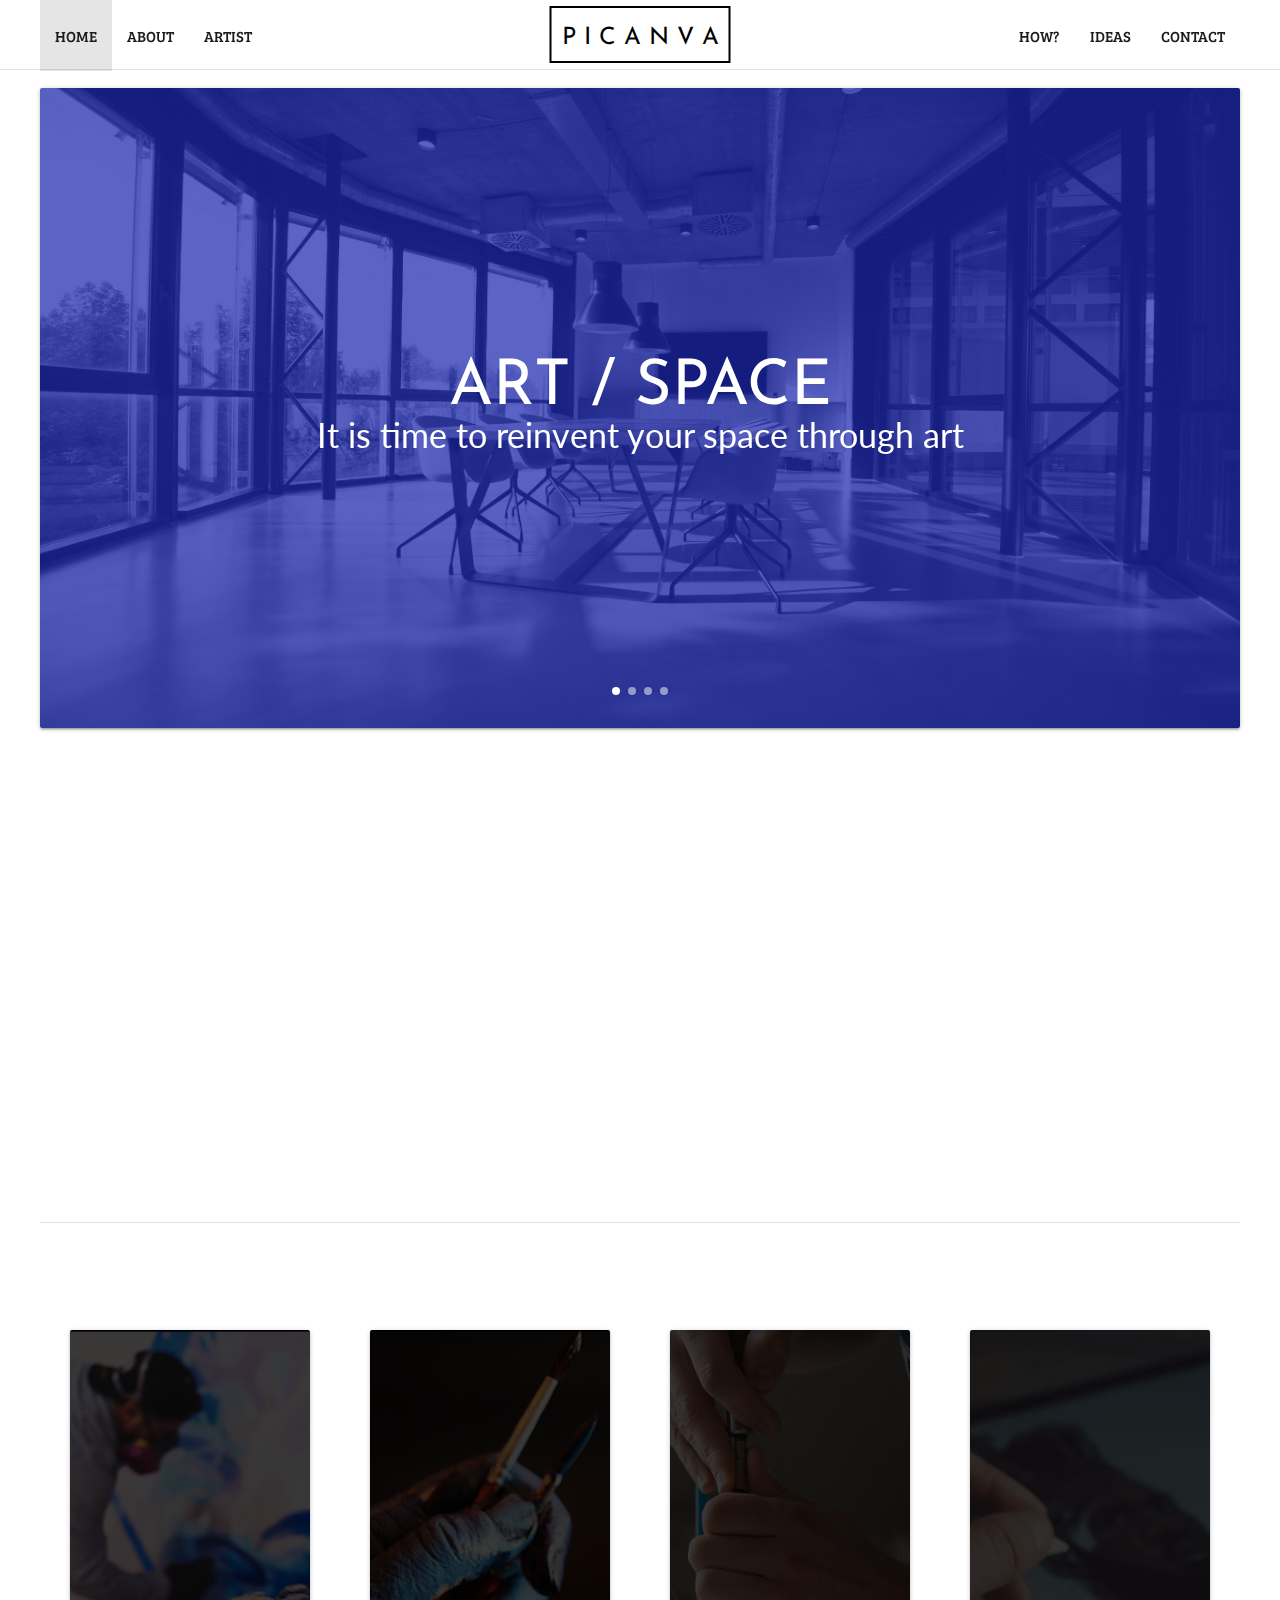
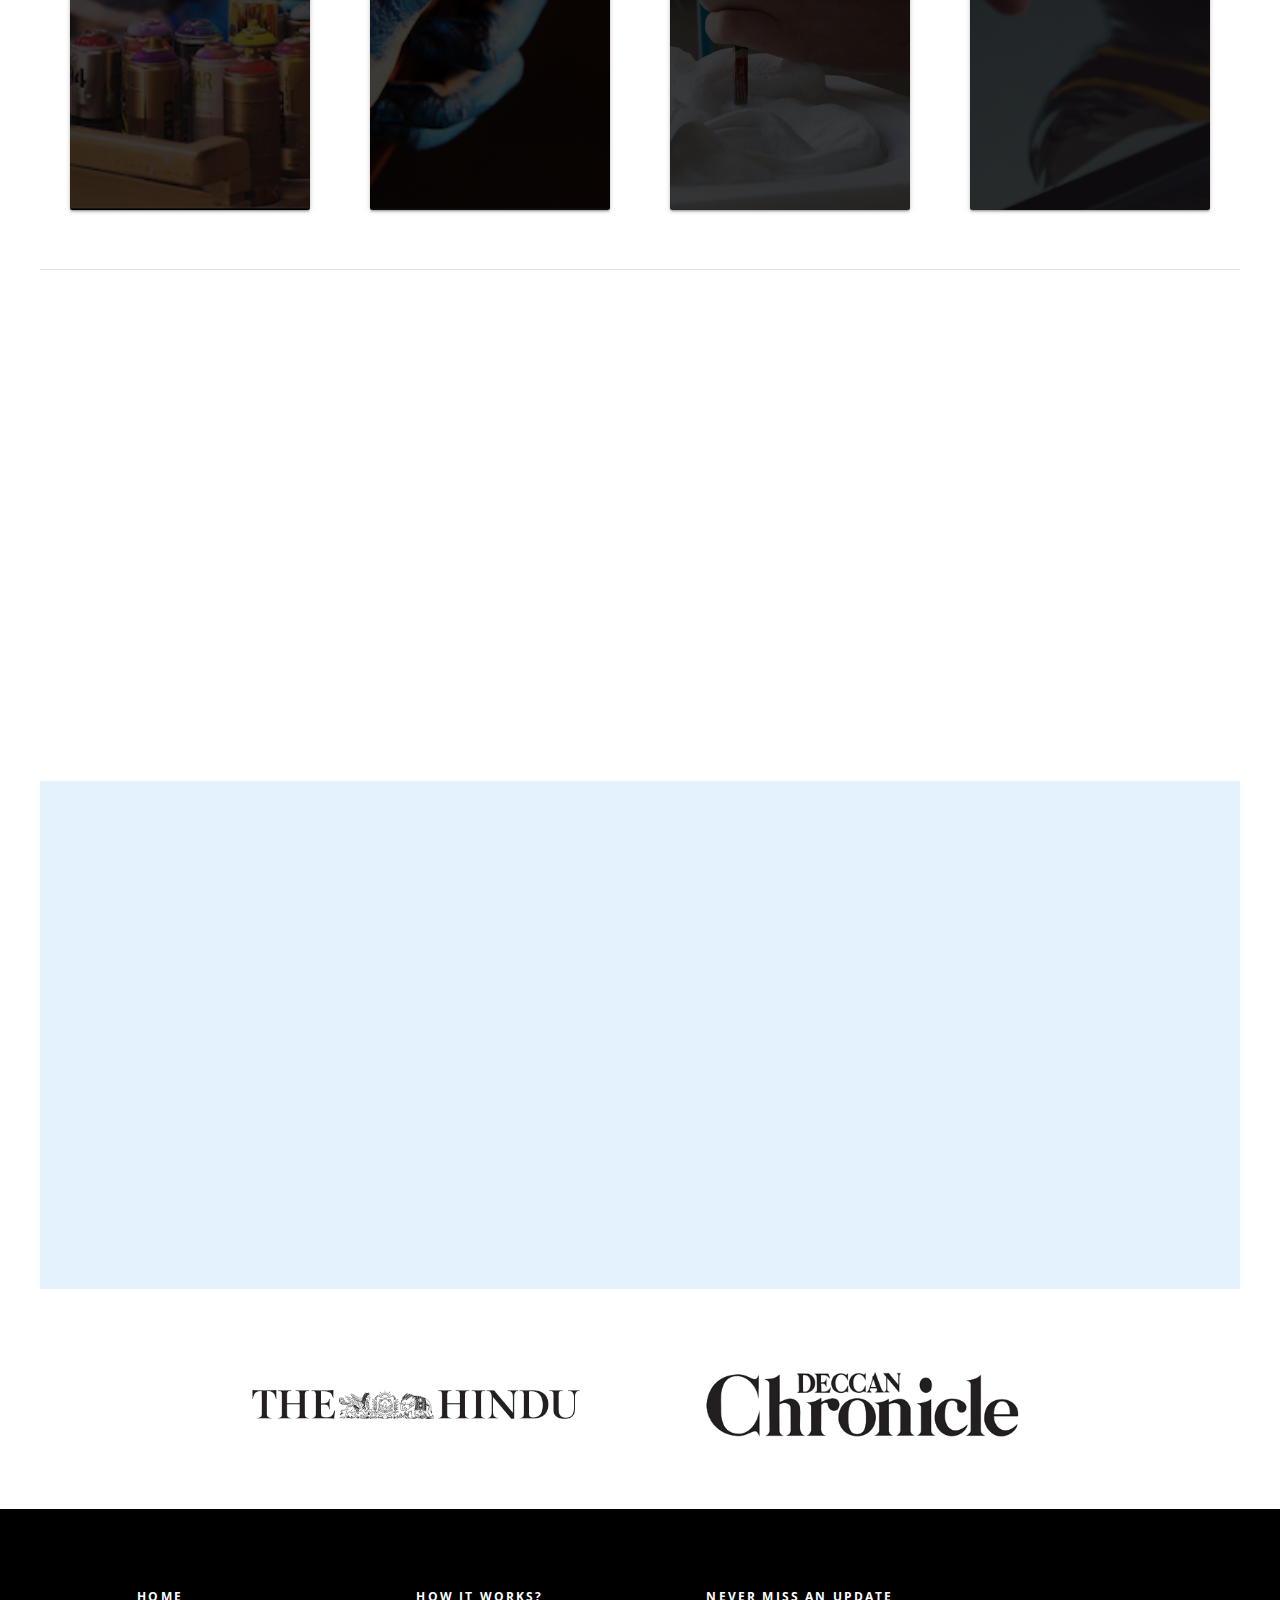
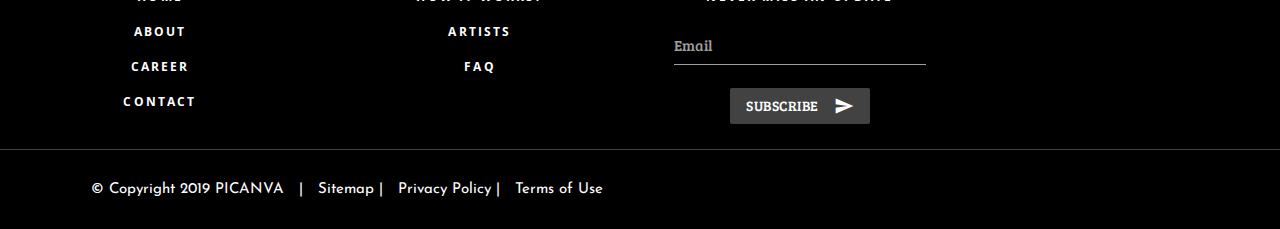
==== index.html @ 9051c1ec "nav fix" ====
<!DOCTYPE html>
<html>

<head>
  <meta charset="utf-8" />
  <meta http-equiv="X-UA-Compatible" content="IE=edge" />
  <title>P I C A N V A</title>
  <meta name="theme-color" content="#fff" />
  <meta name="viewport" content="width=device-width, initial-scale=1" />
  <script src="https://code.jquery.com/jquery-3.3.1.js"></script>
  <link rel="stylesheet" href="https://cdnjs.cloudflare.com/ajax/libs/materialize/1.0.0/css/materialize.min.css" />
  <link rel="stylesheet" href="css/hover.css">
  <link rel="stylesheet" type="text/css" media="screen" href="main.css" />
  <link rel="shortcut icon" href="images/favicon.png" type="image/x-icon" />
  <link href="https://fonts.googleapis.com/icon?family=Material+Icons" rel="stylesheet" />
  <link rel="stylesheet" href="https://cdnjs.cloudflare.com/ajax/libs/font-awesome/4.7.0/css/font-awesome.min.css" />
  <link rel="stylesheet" href="https://use.fontawesome.com/releases/v5.5.0/css/all.css"
    integrity="sha384-B4dIYHKNBt8Bc12p+WXckhzcICo0wtJAoU8YZTY5qE0Id1GSseTk6S+L3BlXeVIU" crossorigin="anonymous" />
  <link
    href="https://fonts.googleapis.com/css?family=Josefin+Sans|Open+Sans|Bree+Serif|Roboto+Slab|Comfortaa|Abril+Fatface|bree|Lato"
    rel="stylesheet" />
  <link rel="stylesheet" href="css/aos-master/dist/aos.css" />
</head>

<body>
  <!-- Navigation -->
  <div class="navbar-fixed">
    <nav class="frame-padding z-depth-0 white black-text">
      <div class="nav-wrapper">
        <a href="#!" class="brand-logo center jos-sans">P I C A N V A</a>
        <a href="#" data-target="slide-out" class="sidenav-trigger"><i class="material-icons black-text">menu</i></a>
        <ul class="hide-on-med-and-down">
          <li class="active"><a class="hvr-underline-from-left" href="./index.html">HOME</a></li>
          <li><a class="hvr-underline-from-left" href="./pages/about.html">ABOUT</a></li>
          <li><a class="hvr-underline-from-left" href="./pages/artists.html">ARTIST</a></li>
        </ul>
        <ul class="hide-on-med-and-down right">
          <li><a class="hvr-underline-from-left" href="./pages/how.html">HOW?</a></li>
          <li><a class="hvr-underline-from-left" href="./pages/ideas.html">IDEAS</a></li>
          <li><a class="hvr-underline-from-left" href="#contact">CONTACT</a></li>
        </ul>
      </div>
    </nav>
  </div>

  <!-- Sidebar Nav -->
  <ul id="slide-out" class="sidenav">
    <li>
      <div class="section">
        <h6 style="border: 1px solid #000; width:fit-content; padding:1%; margin: 0 auto;">picanva</h6>
      </div>
    </li>
    <li><a href="./pages/about.html">About</a></li>
    <li>
      <div class="divider"></div>
    </li>
    <li><a href="./pages/how.html">How it works?</a></li>
    <li>
      <div class="divider"></div>
    </li>
    <li><a href="./pages/artists.html">Artists</a></li>
    <li>
      <div class="divider"></div>
    </li>
    <li><a href="./pages/ideas.html">Ideas</a></li>
    <li>
      <div class="divider"></div>
    </li>
    <li><a href="../index.html#contact">Contact</a></li>
    <li>
      <div class="divider"></div>
    </li>
    <div style="position: fixed; bottom: 7%; width: 100%;" class="section">
      <div class="row" style="margin-bottom:0px;">
        <div class="col s3 m3 center">
          <a href="https://www.facebook.com/picanva/" target="_blank" aria-label="Follow on Facebook">
            <i class="fab fa-facebook-f"></i>
          </a>
        </div>
        <div class="col s3 m3 center">
          <a href="https://www.instagram.com/picanva/" target="_blank" aria-label="Follow on Instagram">
            <i class="fab fa-instagram"></i>
          </a>
        </div>
        <div class="col s3 m3 center">
          <a href="https://www.linkedin.com/company/picanva" target="_blank" aria-label="Follow on LinkedIn">
            <i class="fab fa-linkedin-in"></i>
          </a>
        </div>
        <div class="col s3 m3 center">
          <a href="https://twitter.com/picanvaorg" target="_blank" aria-label="Follow on Twitter">
            <i class="fab fa-twitter"></i>
          </a>
        </div>
      </div>
    </div>
  </ul>

  <!-- Social Links -->
  <div class="hide-on-med-and-down" id="page_share" style="opacity: 1;">
    <div class="social-links">
      <div class="inner">
        <a href="https://www.facebook.com/picanva/" target="_blank" aria-label="Follow on Facebook">
          <i class="fab fa-facebook-f"></i>
        </a>
        <a href="https://www.instagram.com/picanva/" target="_blank" aria-label="Follow on Instagram">
          <i class="fab fa-instagram"></i>
        </a>
        <a href="https://www.linkedin.com/company/picanva" target="_blank" aria-label="Follow on LinkedIn">
          <i class="fab fa-linkedin-in"></i>
        </a>
        <a href="https://twitter.com/picanvaorg" target="_blank" aria-label="Follow on Twitter">
          <i class="fab fa-twitter"></i>
        </a>
      </div>
    </div>
  </div>

  <!-- Main -->
  <div id="main">
    <!-- Page Banner -->
    <div id="page-banner" class="frame-padding">
      <div class="banner-inner">
        <div class="slider-container">
          <div class="card carousel carousel-slider center">
            <div id="slide-one" class="carousel-item red white-text" href="#one!">
              <h1 class="jos-sans">ART / SPACE </h1>
              <h4 class="lato">It is time to reinvent your space through art</h4>
            </div>
            <div id="slide-two" class="carousel-item amber white-text" href="#two!">
              <h1 class="jos-sans" style="color:#000">/CO WORKING</h1>
              <h4 class="lato">Don't want your space to be boring? We are here.</h4>
            </div>
            <div id="slide-three" class="carousel-item green white-text" href="#three!">
              <h1 class="jos-sans" style="color:#000">/HOME INTERIORS</h1>
              <h4 class="jos-sans">Trying to create beautiful places to live in? Let us help with Art</h4>
            </div>
            <div id="slide-four" class="carousel-item blue white-text" href="#four!">
              <h1 class="jos-sans">/SPACE DESIGN</h1>
              <h4 class="jos-sans">Tired of finding the right artist? We will help you out!</h4>
            </div>
          </div>
        </div>
      </div>
    </div>

    <!-- About -->
    <div id="about" class="frame-padding">
      <div class="section"></div>
      <div class="row">
        <div data-aos="fade-up" class="col s12 m12 l6">
          <h6 class="jos-sans">ABOUT</h6>
          <div class="section"></div>
          <h5 class="lato">We will help you get in touch with the right<br> artist for your space</h5>
          <p class="jos-sans mx-auto">We are an artist discovery platform which will help you find the perfect artist
            for you!
            <br><br>

            We will consider your budget, ideas, and timeline and help you bring life to your space.

          </p>
        </div>
        <div class="col s12 m12 l6 center-align">
          <div class="section"></div>
          <div class="section"></div>
          <img data-aos="fade-right" src="images/Inspire_2.png" alt="about" class=" container card responsive-img">
        </div>
      </div>
      <div class="section"></div>
      <div class="section">
        <div class="divider"></div>
      </div>
    </div>
    <!-- Services -->
    <!-- For large devices -->
    <div class="hide-on-med-and-down frame-padding">
      <div class="section"></div>
      <h6 data-aos="fade-right" class="jos-sans" style="margin: 10px;">Services</h6>
      <div class="section"></div>
      <div class="features row">
        <div id="f-one" class="card col mg-10 l3 jos-sans center-align">
          <h3 data-aos="fade-left"><span>wall </span>art</h3>
        </div>
        <div id="f-two" class="card col mg-10 l3 jos-sans center-align">
          <h3 data-aos="fade-left" style="top: 4em;"><span>canv</span>as painting</h3>
        </div>
        <div id="f-three" class="card col mg-10 l3 jos-sans center-align">
          <h3 data-aos="fade-left"><span>sculpt</span>ures</h3>
        </div>
        <div id="f-four" class="card col mg-10 l3 jos-sans center-align">
          <h3 data-aos="fade-left"><span>illustrat</span>ions</h3>
        </div>
      </div>
    </div>

    <!-- For medium devices -->
    <div class="show-on-medium hide-on-large-only hide-on-small-only">
      <div class="section"></div>
      <h6 data-aos="fade-right" class="jos-sans center">Services</h6>
      <div class="section"></div>
      <div class="features row">
        <div id="f-one" class="card col mg-10 m6 bree center-align">
          <h3 data-aos="fade-left"><span>wall </span>art</h3>
        </div>
        <div id="f-two" class="card col mg-10 m6 bree center-align">
          <h3 data-aos="fade-left"><span>canv</span>as painting</h3>
        </div>
        <div id="f-three" class="card col mg-10 m6 bree center-align">
          <h3 data-aos="fade-left"><span>sculpt</span>ures</h3>
        </div>
        <div id="f-four" class="card col mg-10 m6 bree center-align">
          <h3 data-aos="fade-left"><span>illustrat</span>ions</h3>
        </div>
      </div>
    </div>

    <!-- For small devices -->
    <div class="show-on-small hide-on-med-and-up">
      <div class="section"></div>
      <h6 data-aos="fade-right" class="jos-sans center">Services</h6>
      <div class="section"></div>
      <div class="features row container">
        <div id="f-one" class="card col mg-10 s12 bree center-align">
          <h3 data-aos="fade-left"><span>wall </span>art</h3>
        </div>
        <div id="f-two" class="card col mg-10 s12 bree center-align">
          <h3 data-aos="fade-left"><span>canvas pai</span>nting</h3>
        </div>
        <div id="f-three" class="card col mg-10 s12 bree center-align">
          <h3 data-aos="fade-left"><span>sculpt</span>ures</h3>
        </div>
        <div id="f-four" class="card col mg-10 s12 bree center-align">
          <h3 data-aos="fade-left"><span>illustrat</span>ions</h3>
        </div>
      </div>
    </div>

    <!-- Blog section -->
    <div class="frame-padding" id="blog">
      <div class="section">
        <div class="divider"></div>
      </div>
      <h6 data-aos="fade-right">Blog</h6>
      <div class="section"></div>
      <div class="row">
        <div data-aos="fade-up" data-aos-easing="linear" class="col s12 m6 l3">
          <img src="images/features/wallart_1.png">
          <div id="blog-text">
            <div class="blog-title">Article title or blog excerpt for blog demo</div>
            <p class="blog-info"><span class="left">28 Mar, 2019</span> <span class="right"><a href="#">read
                  more</a></span></p>
          </div>
        </div>
        <div data-aos="fade-up" data-aos-easing="linear" class="col s12 m6 l3">
          <img src="images/features/illustration.jpeg">
          <div id="blog-text">
            <div class="blog-title">Article title or blog excerpt for blog demo</div>
            <p class="blog-info"><span class="left">28 Mar, 2019</span> <span class="right"><a href="#">read
                  more</a></span></p>
          </div>
        </div>
        <div data-aos="fade-up" data-aos-easing="linear" class="col s12 m6 l3">
          <img src="images/slides/img3.png">
          <div id="blog-text">
            <div class="blog-title">Article title or blog excerpt for blog demo</div>
            <p class="blog-info"><span class="left">28 Mar, 2019</span> <span class="right"><a href="#">read
                  more</a></span></p>
          </div>
        </div>
        <div data-aos="fade-up" data-aos-easing="linear" class="col s12 m6 l3">
          <img src="images/features/sculpture.jpeg">
          <div id="blog-text">
            <div class="blog-title">Article title or blog excerpt for blog demo</div>
            <p class="blog-info"><span class="left">28 Mar, 2019</span> <span class="right"><a href="#">read
                  more</a></span></p>
          </div>
        </div>

      </div>
      <div class="section"></div>
      <div class="section"></div>
    </div>

    <!-- Contact Form -->
    <div class="frame-padding" id="contact">
      <div class="section"></div>
      <div style="padding:3% 0;" class="row blue lighten-5">
        <div class="col s12 m12 l6">
          <div class="section"></div>
          <div class="section"></div>
          <h5 data-aos="fade-up" class="lato">Sounds interesting? <br> We will <i class="fas fa-heart"></i> to hear from
            you and give you a free consultation
          </h5>
          <div class="section"></div>
        </div>
        <div class="col s12 m12 l6">
          <div class="section"></div>
          <div class="row black-text">
            <form style="width:85%;" data-aos="fade-up" class="col s12">
              <div class="row">
                <div class="input-field col s6">
                  <input id="first_name" type="text" class="validate">
                  <label for="first_name">First Name</label>
                </div>
                <div class="input-field col s6">
                  <input id="last_name" type="text" class="validate">
                  <label for="last_name">Last Name</label>
                </div>
              </div>
              <div class="row">
                <div class="input-field col s12 m6 l6">
                  <input id="email" type="email" class="validate">
                  <label for="email">Email</label>
                </div>
                <div class="input-field col s12 m6 l6">
                  <input id="state" type="text" class="validate">
                  <label for="state">State</label>
                </div>
              </div>
              <div class="row">
                <div class="input-field col s12 m6 l6">
                  <input
                    oninput="javascript: if (this.value.length > this.maxLength) this.value = this.value.slice(0, this.maxLength);"
                    maxlength="10" id="phone" type="number" class="validate">
                  <label for="phone">Phone Number</label>
                </div>
                <div class="input-field col s12 m6 l6">
                  <textarea id="msg" class="materialize-textarea"></textarea>
                  <label for="msg">Message</label>
                </div>
                <div class="right">
                  <button class="black btn waves-effect waves-light" type="submit" name="action">Submit
                    <i class="material-icons right">send</i>
                  </button>
                </div>
            </form>
          </div>
        </div>
        <div class="section"></div>
      </div>
    </div>

  </div>

  <!-- News Section -->
  <!-- Small and Medium screen View -->
  <div class="section"></div>
  <div id="news-section" style="margin-bottom:0;" class="row lighten-3 hide-on-large-only">
    <div class="col s12 m12 center-align">
      <a target="_blank"
        href="https://www.thehindu.com/todays-paper/tp-features/tp-metroplus/adding-colour-to-your-grey-world/article24109341.ece"><img
          class="responsive-img" src="images/thehindu.png" alt="client 1" /></a>
    </div>

    <div class="col s12 m12 center-align">
      <a target="_blank"
        href="https://www.deccanchronicle.com/nation/current-affairs/010718/unemployment-on-the-rise-these-teenagers-are-creating-jobs.html"><img
          class="responsive-img" width="400px" src="images/dh.png" alt="client 2" /></a>
    </div>
  </div>

  <!-- Large screen View -->
  <div id="news-section" style="margin-bottom:0;" class="row valign-wrapper lighten-3 hide-on-med-and-down container">
    <div class="col s12 m12 center-align">
      <a target="_blank"
        href="https://www.thehindu.com/todays-paper/tp-features/tp-metroplus/adding-colour-to-your-grey-world/article24109341.ece"><img
          class="responsive-img" src="images/thehindu.png" alt="client 1" /></a>
    </div>
    <div class="col s12 m12 center-align">
      <a target="_blank"
        href="https://www.deccanchronicle.com/nation/current-affairs/010718/unemployment-on-the-rise-these-teenagers-are-creating-jobs.html"><img
          class="responsive-img" width="400px" src="images/dh.png" alt="client 2" /></a>
    </div>
  </div>
  <div class="section"></div>

  <!-- Footer -->
  <div class="section black"></div>
  <div class="section black"></div>
  <div id="footer" class="valign-wrapper black">
    <div class="row" style="width: 100%;">
      <div class="col s12 m12 l3 center-align">
        <a href="#">
          <h6>Home</h6>
        </a>
        <a href="./pages/about.html">
          <h6>About</h6>
        </a>
        <a href="./pages/about.html#five">
          <h6>Career</h6>
        </a>
        <a href="../index.html#contact">
          <h6>Contact</h6>
        </a>
        <div class="divider hide-on-large-only grey darken-3"></div>
      </div>
      <div class="col s12 m12 l3 center-align container">
        <a href="./pages/how.html">
          <h6>How it works?</h6>
        </a>
        <a href="./pages/artists.html">
          <h6>Artists</h6>
        </a>
        <a href="./pages/faq.html">
          <h6>FAQ</h6>
        </a>
        <div class="divider hide-on-large-only grey darken-3"></div>
      </div>
      <div class="col s12 m12 l3 center-align">
        <h6 style="margin-bottom:0;">Never miss an update</h6>
        <form id="contactFrom" class="col s12">
          <div class="input-field col s12 m12 l12">
            <input id="sub" type="email" class="validate bree white-text" />
            <label class="bree" for="sub">Email</label>
          </div>
          <div class="center-align">
            <button class="btn waves-effect grey darken-3 waves-light bree" type="submit" name="action">
              Subscribe
              <i class="material-icons right">send</i>
            </button>
          </div>
        </form>
      </div>
      <div class="col s12 m12 l3 center-align">
        <div class="section hide-on-large-only">
          <div class="divider grey darken-3"></div>
        </div>
        <div class="f-social-links hide-on-med-and-down" style="margin: 15px;">
          <a href="https://www.facebook.com/picanva/" target="_blank" aria-label="Follow on Facebook">
            <i class="fab fa-facebook-f"></i>
          </a>
          <br>
          <a href="https://www.instagram.com/picanva/" target="_blank" aria-label="Follow on Instagram">
            <i class="fab fa-instagram"></i>
          </a>
          <br>
          <a href="https://www.linkedin.com/company/picanva" target="_blank" aria-label="Follow on LinkedIn">
            <i class="fab fa-linkedin-in"></i>
          </a>
          <br>
          <a href="https://twitter.com/picanvaorg" target="_blank" aria-label="Follow on Twitter">
            <i class="fab fa-twitter"></i>
          </a>
        </div>
        <div class="f-social-links hide-on-large-only">
          <div class="row" style="margin-bottom:0px;">
            <div class="col s3 m3">
              <a href="https://www.facebook.com/picanva/" target="_blank" aria-label="Follow on Facebook">
                <i class="fab fa-facebook-f"></i>
              </a>
            </div>
            <div class="col s3 m3">
              <a href="https://www.instagram.com/picanva/" target="_blank" aria-label="Follow on Instagram">
                <i class="fab fa-instagram"></i>
              </a>
            </div>
            <div class="col s3 m3">
              <a href="https://www.linkedin.com/company/picanva" target="_blank" aria-label="Follow on LinkedIn">
                <i class="fab fa-linkedin-in"></i>
              </a>
            </div>
            <div class="col s3 m3">
              <a href="https://twitter.com/picanvaorg" target="_blank" aria-label="Follow on Twitter">
                <i class="fab fa-twitter"></i>
              </a>
            </div>
          </div>
        </div>
      </div>
    </div>
  </div>
  <!-- Copyright banner -->
  <div class="hide-on-med-and-down">
    <div class="divider grey darken-3"></div>
    <div style="margin:0; padding: 10px 80px;" class="row black">
      <div class="col s12 m12 l12">
        <p class="jos-sans white-text">&copy; Copyright 2019 PICANVA &nbsp; | &nbsp; Sitemap | &nbsp; Privacy Policy
          |
          &nbsp;
          Terms of Use</p>
      </div>
    </div>
  </div>
  <div class="hide-on-large-only">
    <div class="divider grey darken-3"></div>
    <div style="margin:0; padding: 10px 10px;" class="row black">
      <div class="col s12 m12 l12">
        <p class="jos-sans white-text">&copy; Copyright 2019 PICANVA <br> Sitemap | &nbsp; Privacy Policy
          |
          &nbsp;
          Terms of Use</p>
      </div>
    </div>
  </div>

  <!-- JS -->
  <script src="https://cdnjs.cloudflare.com/ajax/libs/materialize/1.0.0/js/materialize.min.js"></script>
  <script src="css/aos-master/dist/aos.js"></script>
  <script src="main.js"></script>
</body>

</html>
---- main.css ----
html {
  font-family: sans-serif;
}

body {
  margin: 0;
  background-color: #fff;
  color: #1e1b19;
  font-size: 16px;
  font-family: Helvetica, Arial, sans-serif;
  line-height: 29px;
  overflow-x: hidden;
  overflow-y: scroll;
  scroll-behavior: smooth;
}

.jos-sans {
  font-family: 'Josefin Sans';
}

.lato {
  font-family: 'Lato', sans-serif;
}

.bree {
  font-family: 'Bree Serif';
}

.mx-auto {
  margin: 0 auto;
}

.mg-10 {
  margin: 0px 2.5%;
  margin-left: 2.5% !important;
}

input[type=number]::-webkit-inner-spin-button,
input[type=number]::-webkit-outer-spin-button {
  -webkit-appearance: none;
  -moz-appearance: none;
  appearance: none;
  margin: 0;
}

@media only screen and (max-width: 600px) {
  .mg-10 {
    margin: 2%;
    margin-left: auto !important;
  }
}

/* Scroll Bar */
/* width */
::-webkit-scrollbar {
  width: 5px;
}

/* Track */
::-webkit-scrollbar-track {
  box-shadow: inset 0 0 5px #acacac;
  border-radius: 10px;
}

/* Handle */
::-webkit-scrollbar-thumb {
  background: rgba(0, 0, 0, 0.507);
  border-radius: 10px;
}

li,
p {
  color: #1e1b19;
  font-size: 15px;
  letter-spacing: normal;
}

h6 {
  color: #4b3929;
  font-size: 11.5px;
  letter-spacing: .1875em;
  line-height: normal;
  margin-bottom: 10px;
  text-transform: uppercase;
  font-family: Open Sans, sans-serif;
  font-style: normal;
  font-weight: 700;
}


.frame-padding {
  padding-left: 40px;
  padding-right: 40px;
}

@media only screen and (max-width: 768px) {
  .frame-padding {
    padding-left: 0;
    padding-right: 0;
  }

  .mg-10 {
    margin: 1%;
  }

  .features .col.m6 {
    width: 48%;
  }

}

.navbar-fixed {
  height: 70px;
}

nav {
  height: 70px;
  line-height: 70px;
  border-bottom: 1px solid rgba(202, 202, 202, 0.521);
}

nav .brand-logo {
  color: black;
  border: 2px solid #000;
  padding: 0 10px;
  height: 57px;
  margin-top: 6px;
  line-height: 60px;
  font-size: 150%;
}

@media only screen and (max-width: 320px) {
  nav .brand-logo {
    font-size: 130%;
  }
}

nav .sidenav-trigger,
nav .sidenav-trigger i {
  height: 70px;
  line-height: 70px;
}

nav ul a {
  color: #1e1b19;
  font-family: 'Bree Serif';
}

#page_share {
  -ms-transform: translateY(-50%);
  -webkit-transform: translateY(-50%);
  left: 0;
  position: fixed;
  top: 50%;
  transform: translateY(-50%);
  visibility: visible;
  width: 40px;
  z-index: 7;
}

#page_share .social-links {
  position: relative;
  height: 100%;
}

#page_share .social-links .inner {
  -ms-flex-direction: column;
  -webkit-box-direction: normal;
  -webkit-box-orient: vertical;
  -webkit-flex-direction: column;
  flex-direction: column;
  margin: 0;
  width: 40px;
  display: inline-flex;
}

.social-links a {
  -webkit-transition: color .2s ease-in;
  display: -webkit-box;
  display: -webkit-flex;
  display: -ms-flexbox;
  display: flex;
  margin: 0 2px;
  padding: 10px;
  transition: color .2s ease-in;
  text-decoration: none;
  background: transparent;
  color: rgba(75, 57, 41, 0.76);
}

#main {
  padding-top: 70px;
  margin-top: -70px;
  overflow: hidden;
}

#page-banner {
  margin-top: -70px;
  padding-top: 80px;
  height: 760px;
  padding-bottom: 40px;
}

#page-banner h1 {
  position: relative;
  top: 35%;
}

#page-banner h4 {
  position: relative;
  top: 30%;
}

.carousel {
  height: 100% !important;
}

.banner-inner {
  width: 100%;
  position: relative;
  height: 100%;
}

.slider-container {
  height: 100%;
  position: absolute;
  text-align: center;
  width: 100%;
}

#slide-one {
  background-image: linear-gradient(#1b27afb7, #1b27afb7), url(images/slides/img1.png);
  background-size: cover;
  background-position: center center;
}

#slide-about {
  background-image: linear-gradient(rgba(255, 192, 203, 0.603), rgba(255, 192, 203, 0.603)), url(images/slides/img1.png);
  background-size: cover;
  background-position: center center;
}

#slide-two {
  background-image: linear-gradient(rgba(227, 242, 253, 0.616), rgba(227, 242, 253, 0.596)), url(images/slides/img2.png);
  background-size: cover;
  background-position: center center;
}

#slide-three {
  background-image: linear-gradient(#1b27afb7, #1b27afb7), url(images/slides/img3.png);
  background-size: cover;
  background-position: center center;
}

#slide-four {
  background-image: linear-gradient(#1b27afb7, #1b27afb7), url(images/slides/img4.png);
  background-size: cover;
  background-position: center center;
}

/* About */
#about p {
  margin: 35px;
  width: 70%;
  word-wrap: wrap;
}

@media only screen and (max-width: 768px) {
  #about p {
    margin: 35px;
    width: 80%;
  }

  #about h6 {
    text-align: center;
  }
}

#about h5 {
  margin-left: 10px;
}

/* services */
.features .card {
  height: 30em !important;
}

.features h3 {
  position: relative;
  top: 4.5em;
  color: white;
}

.features span {
  text-decoration: overline;
}

.features div {
  padding: 0 2%;
}

.features .col.l3 {
  width: 20%;
}

.features .col.m6 {
  width: 46%;
}

#f-one {
  background-image: linear-gradient(to right bottom, #000000c4, #000000c4),
    url(images/features/wallart_1.png);
  background-size: cover;
  background-position: center center;
  height: 90%;
}

#f-two {
  background-image: linear-gradient(to right bottom, #000000c4, #000000c4),
    url(images/features/canvasart.png);
  background-size: cover;
  background-position: center center;
  height: 90%;
}

#f-three {
  background-image: linear-gradient(to right bottom, #000000c4, #000000c4),
    url(images/features/sculpture.jpeg);
  background-size: cover;
  background-position: center center;
  height: 90%;
}

#f-four {
  background-image: linear-gradient(to right bottom, #000000c4, #000000c4),
    url(images/features/illustration.png);
  background-size: cover;
  background-position: center center;
  height: 90%;
}

/* Blog section */
#blog .divider {
  margin: 2% 0;
}

.blog-info {
  margin: 0;
  color: #777;
  width: 100%;
}

#blog img {
  height: 14em;
  width: 19em;
  padding: 2%;
}

#blog .col {
  padding: 0 1.75rem;
}

#blog-text {
  margin: 2% 4%;
  font-family: 'Josefin Sans';
}

.blog-title {
  white-space: nowrap;
  overflow: hidden;
  text-overflow: ellipsis;
  font-size: 20px;
}

@media only screen and (max-width: 768px) {
  #blog {
    text-align: center;
  }

  #blog img {
    height: auto;
    width: 250px;
    padding: 0;
  }

  #blog .col {
    padding: 10px;
  }

  #blog-text {
    font-family: 'Josefin Sans';
  }

  #contact h5 {
    margin: 0 auto !important;
  }

  #contact form {
    margin: 0 25px;
  }
}

#contact h5 {
  margin: 0 20px;
  width: 70%;
}

/* News Section */
#new-section {
  margin: 0 !important;
}

#news-section img {
  margin: 0;
  padding: 30px 40px;
}

/* Footer */
#footer {
  /* height: 50px; */
  margin: 0;
}

#footer h6 {
  color: white;
  margin: 20px 0;
}

.f-social-links i {
  color: white;
  margin: 10px 0;
}
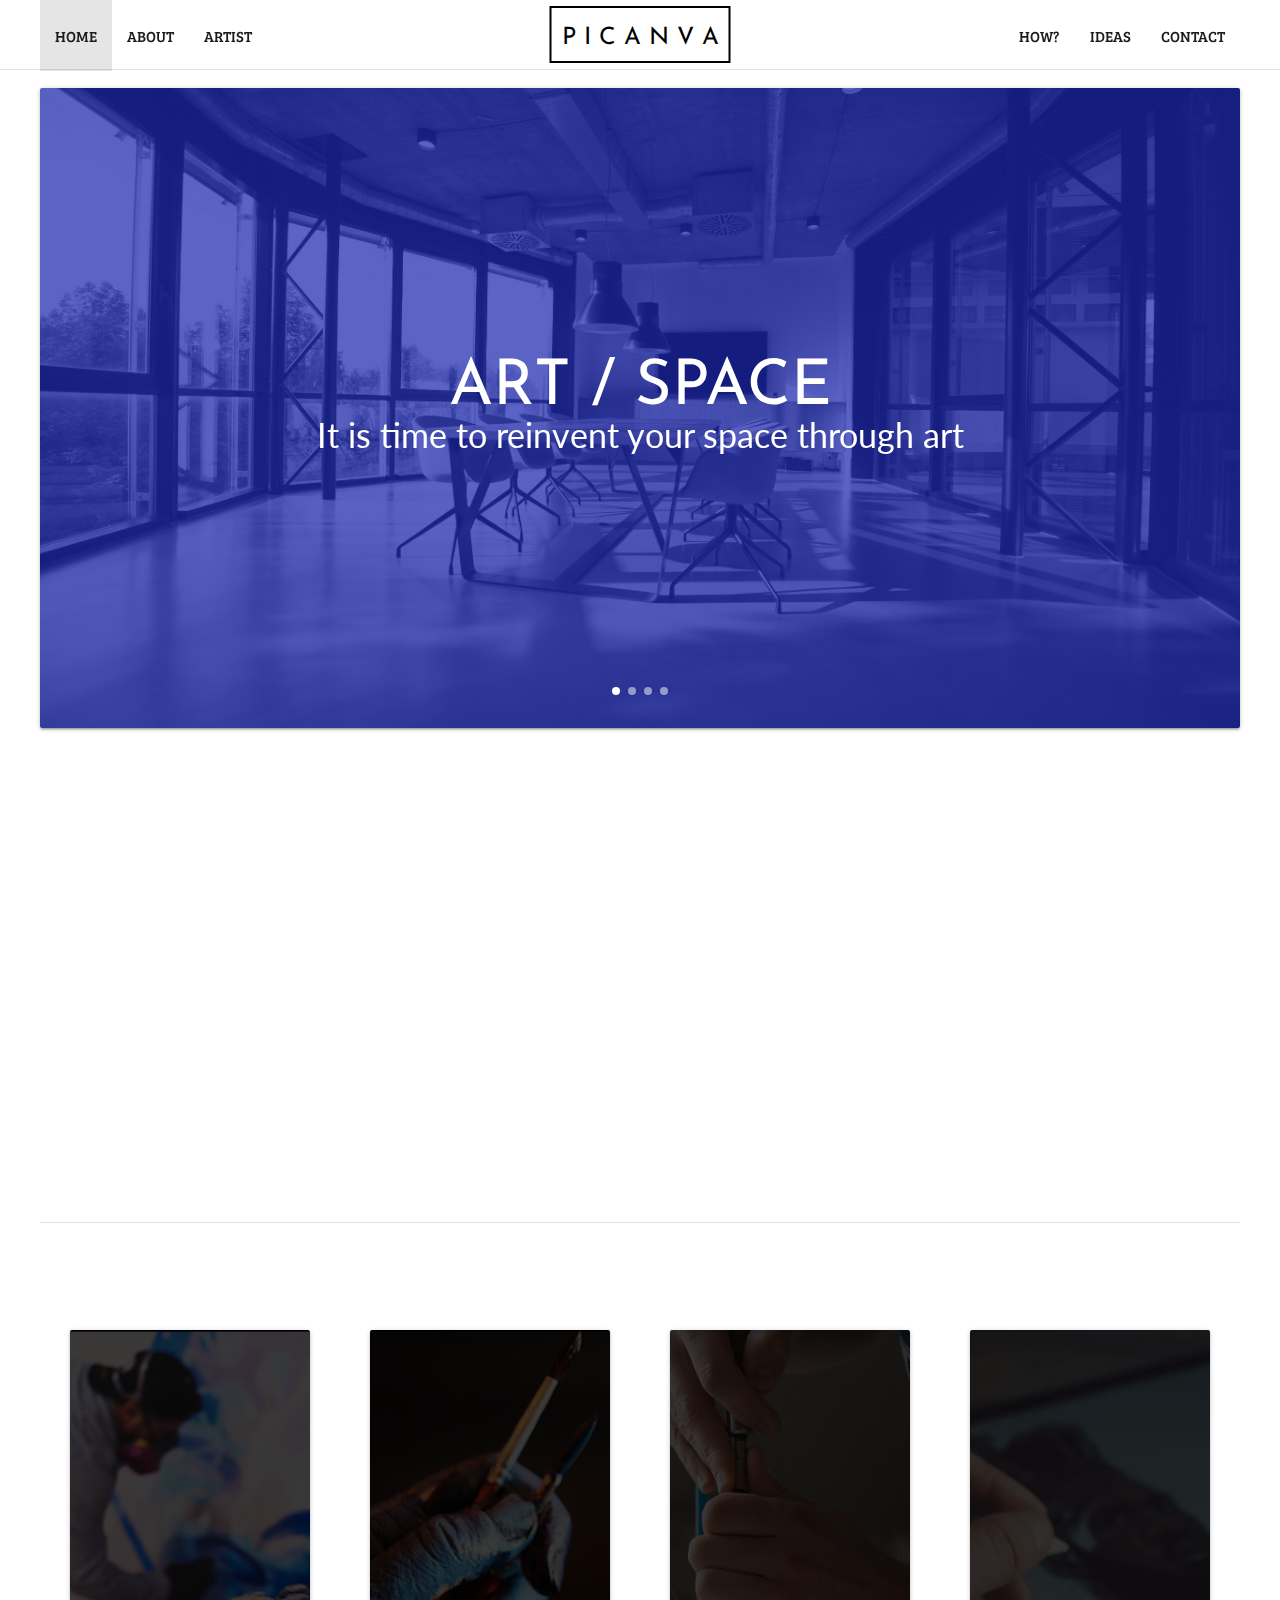
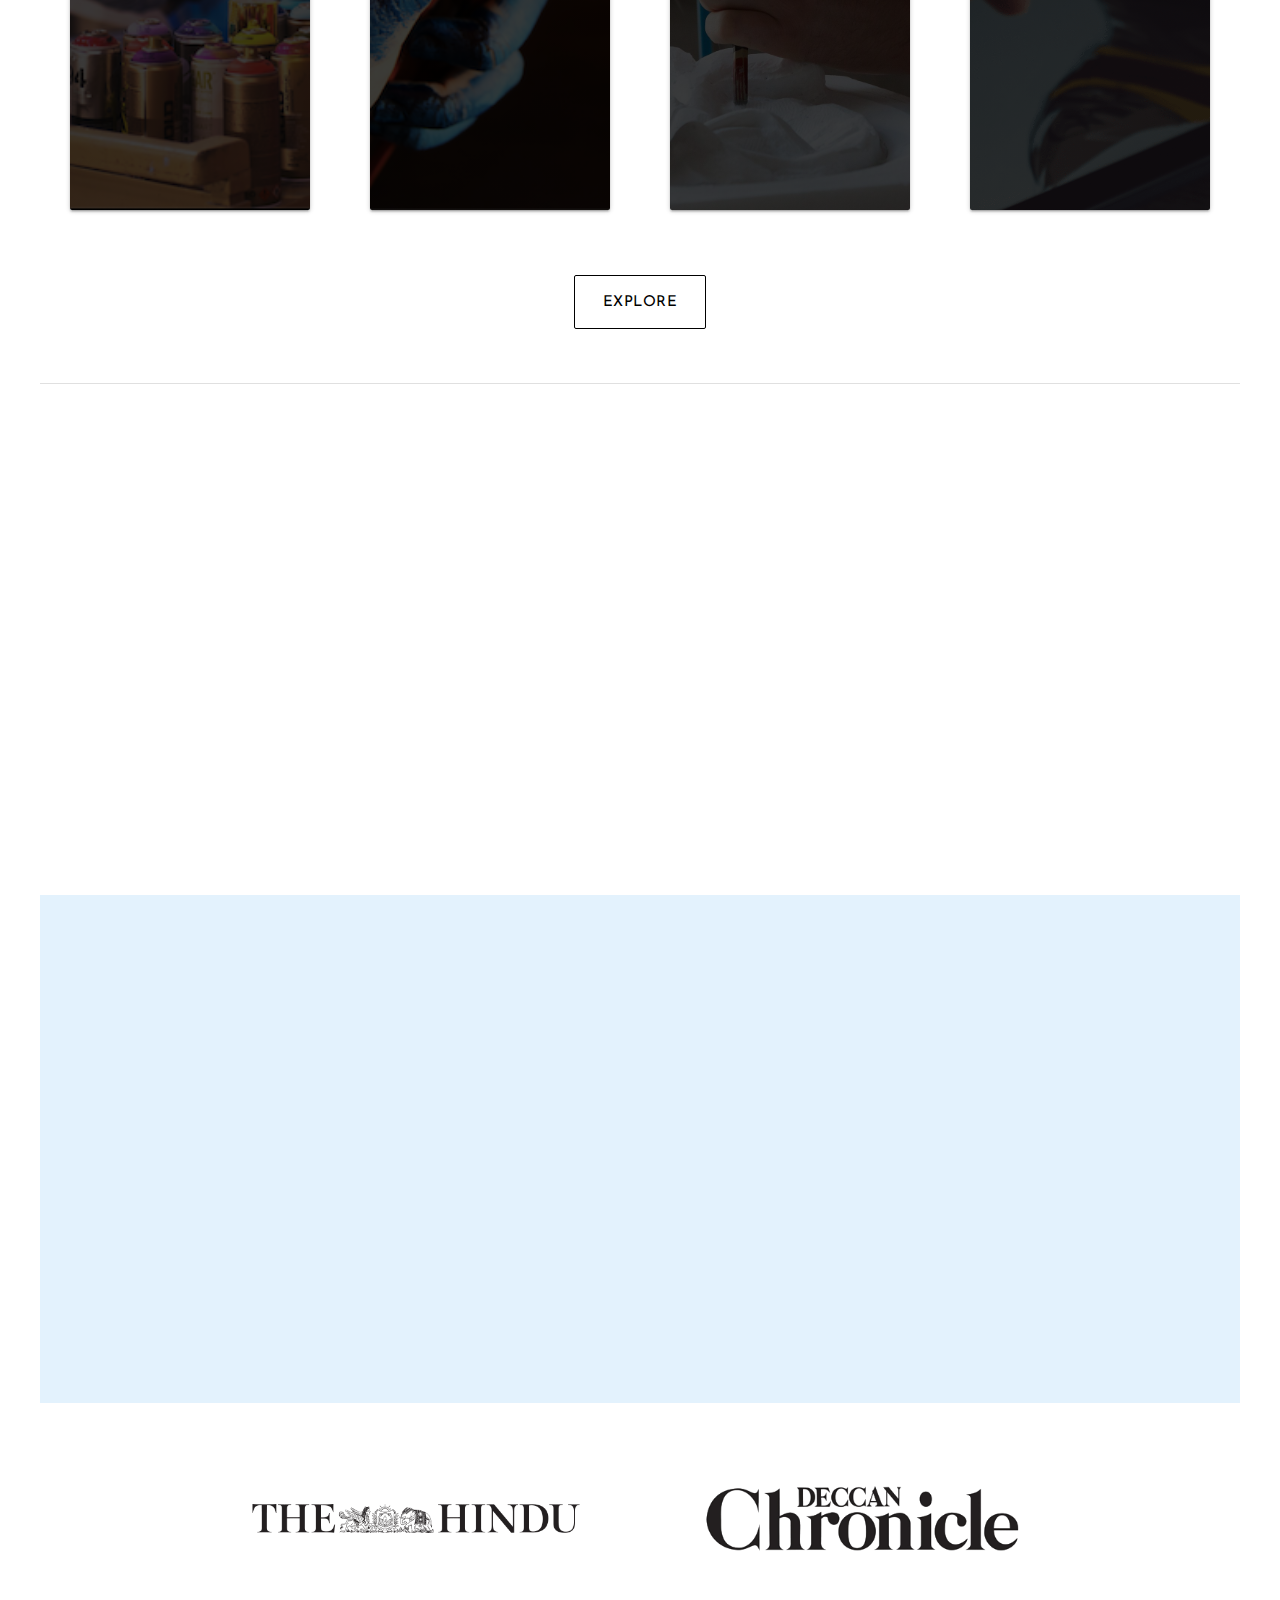
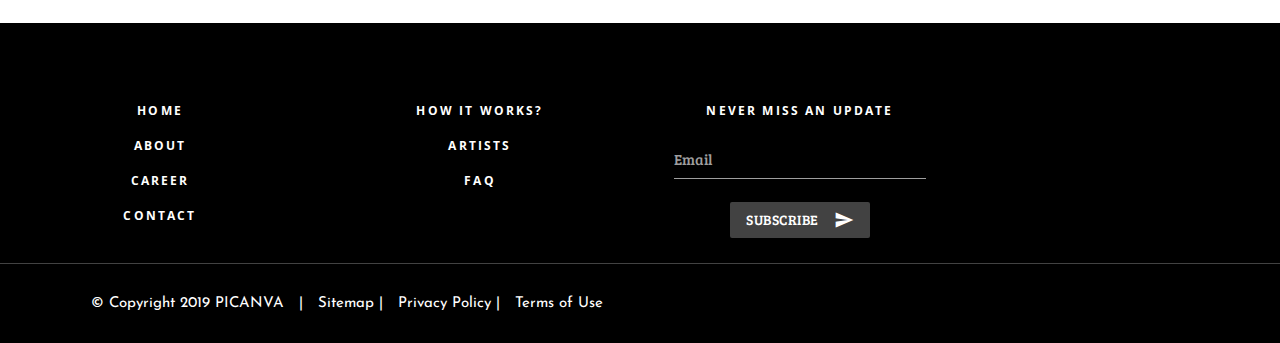
==== commit 994814d9: "added explore button" ====
--- a/index.html
+++ b/index.html
@@ -172,6 +172,7 @@
       </div>
     </div>
     <!-- Services -->
+
     <!-- For large devices -->
     <div class="hide-on-med-and-down frame-padding">
       <div class="section"></div>
@@ -191,6 +192,9 @@
           <h3 data-aos="fade-left"><span>illustrat</span>ions</h3>
         </div>
       </div>
+      <div class="section artist center-align">
+        <a href="./pages/artists.html" class="btn btn-large z-depth-0 jos-sans">EXPLORE</a>
+      </div>
     </div>
 
     <!-- For medium devices -->
@@ -212,6 +216,9 @@
           <h3 data-aos="fade-left"><span>illustrat</span>ions</h3>
         </div>
       </div>
+      <div class="section artist center-align">
+        <a href="./pages/artists.html" class="btn btn-large z-depth-0 jos-sans">EXPLORE</a>
+      </div>
     </div>
 
     <!-- For small devices -->
@@ -232,6 +239,9 @@
         <div id="f-four" class="card col mg-10 s12 bree center-align">
           <h3 data-aos="fade-left"><span>illustrat</span>ions</h3>
         </div>
+      </div>
+      <div class="section artist center-align">
+        <a href="./pages/artists.html" class="btn btn-large z-depth-0 jos-sans">EXPLORE</a>
       </div>
     </div>
 
--- a/main.css
+++ b/main.css
@@ -339,6 +339,24 @@
   height: 90%;
 }
 
+.artist .btn {
+  margin-top: 30px;
+}
+
+.artist .btn,
+.artist .btn-large {
+  background-color: white;
+  color: #000;
+  border: 1px solid;
+}
+
+.artist .btn:hover,
+.artist .btn-large:hover {
+  background-color: #000;
+  color: white;
+  transition: 0.5s;
+}
+
 /* Blog section */
 #blog .divider {
   margin: 2% 0;
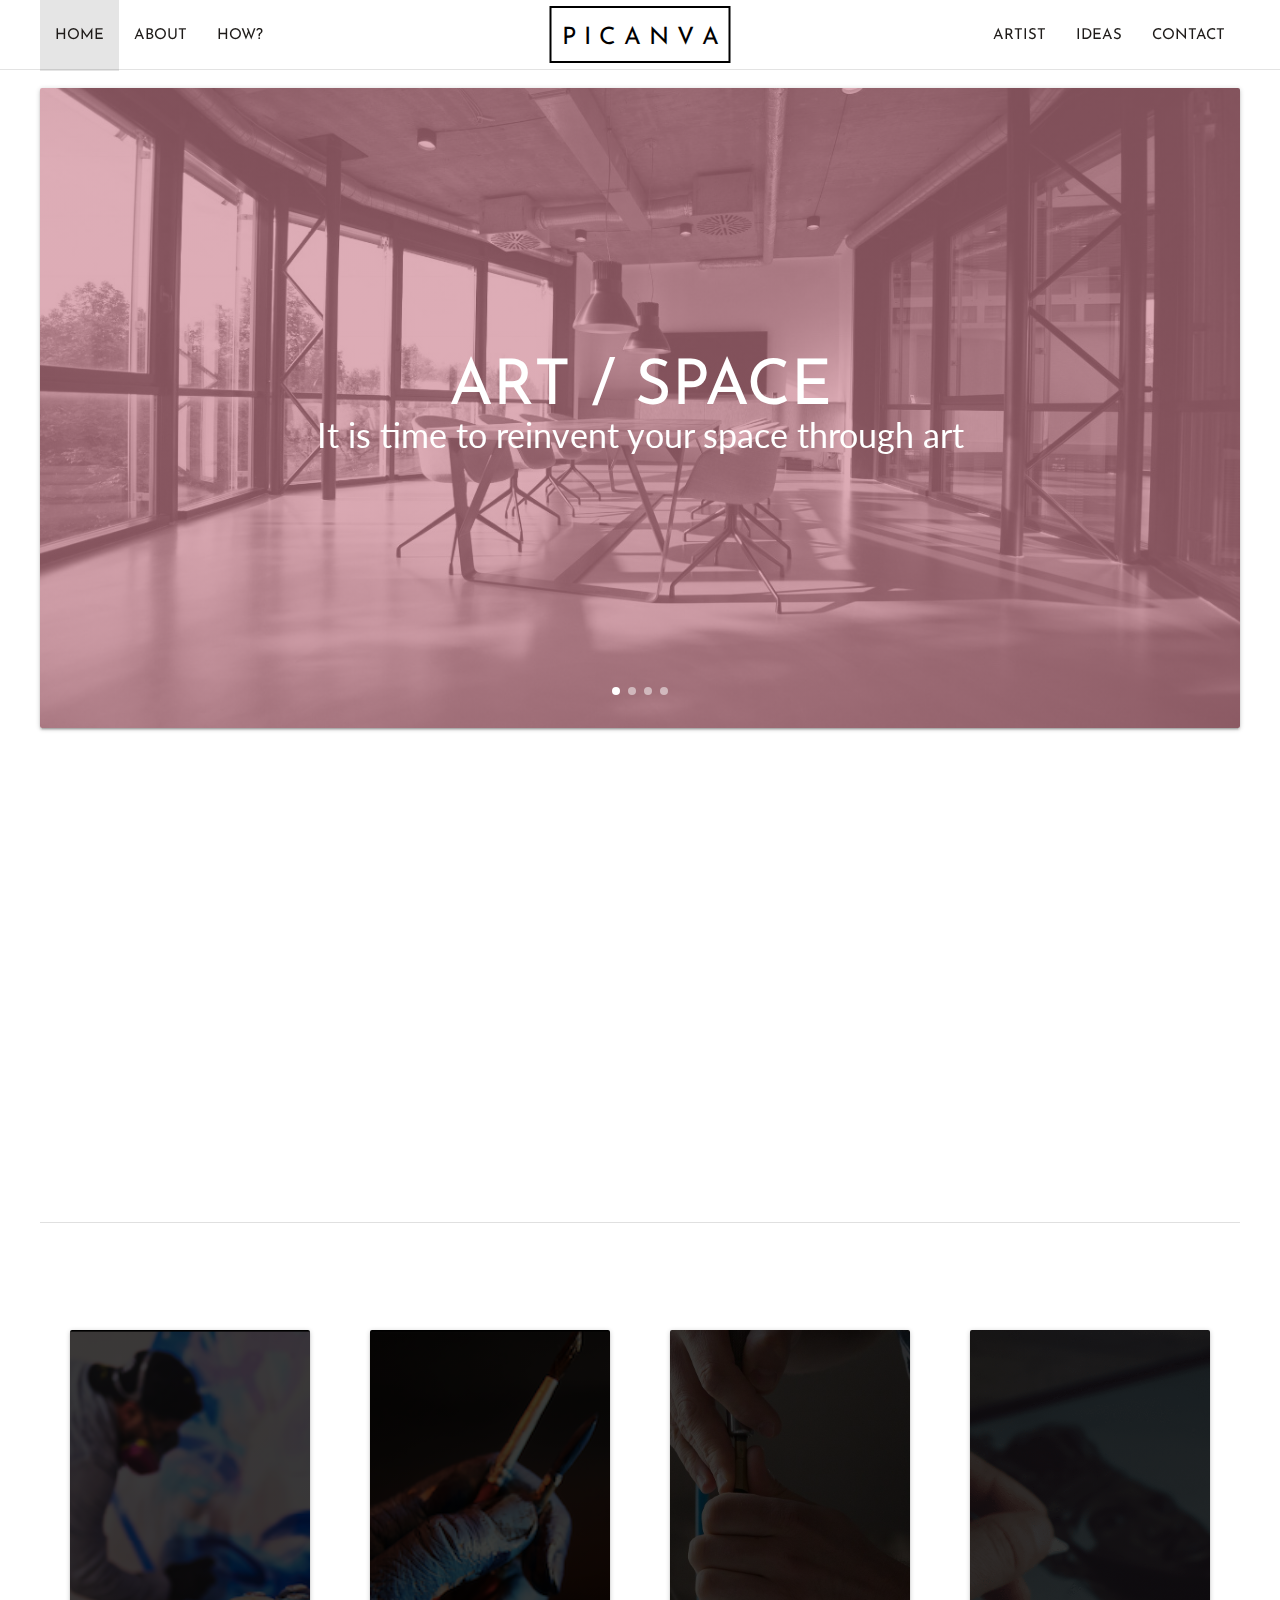
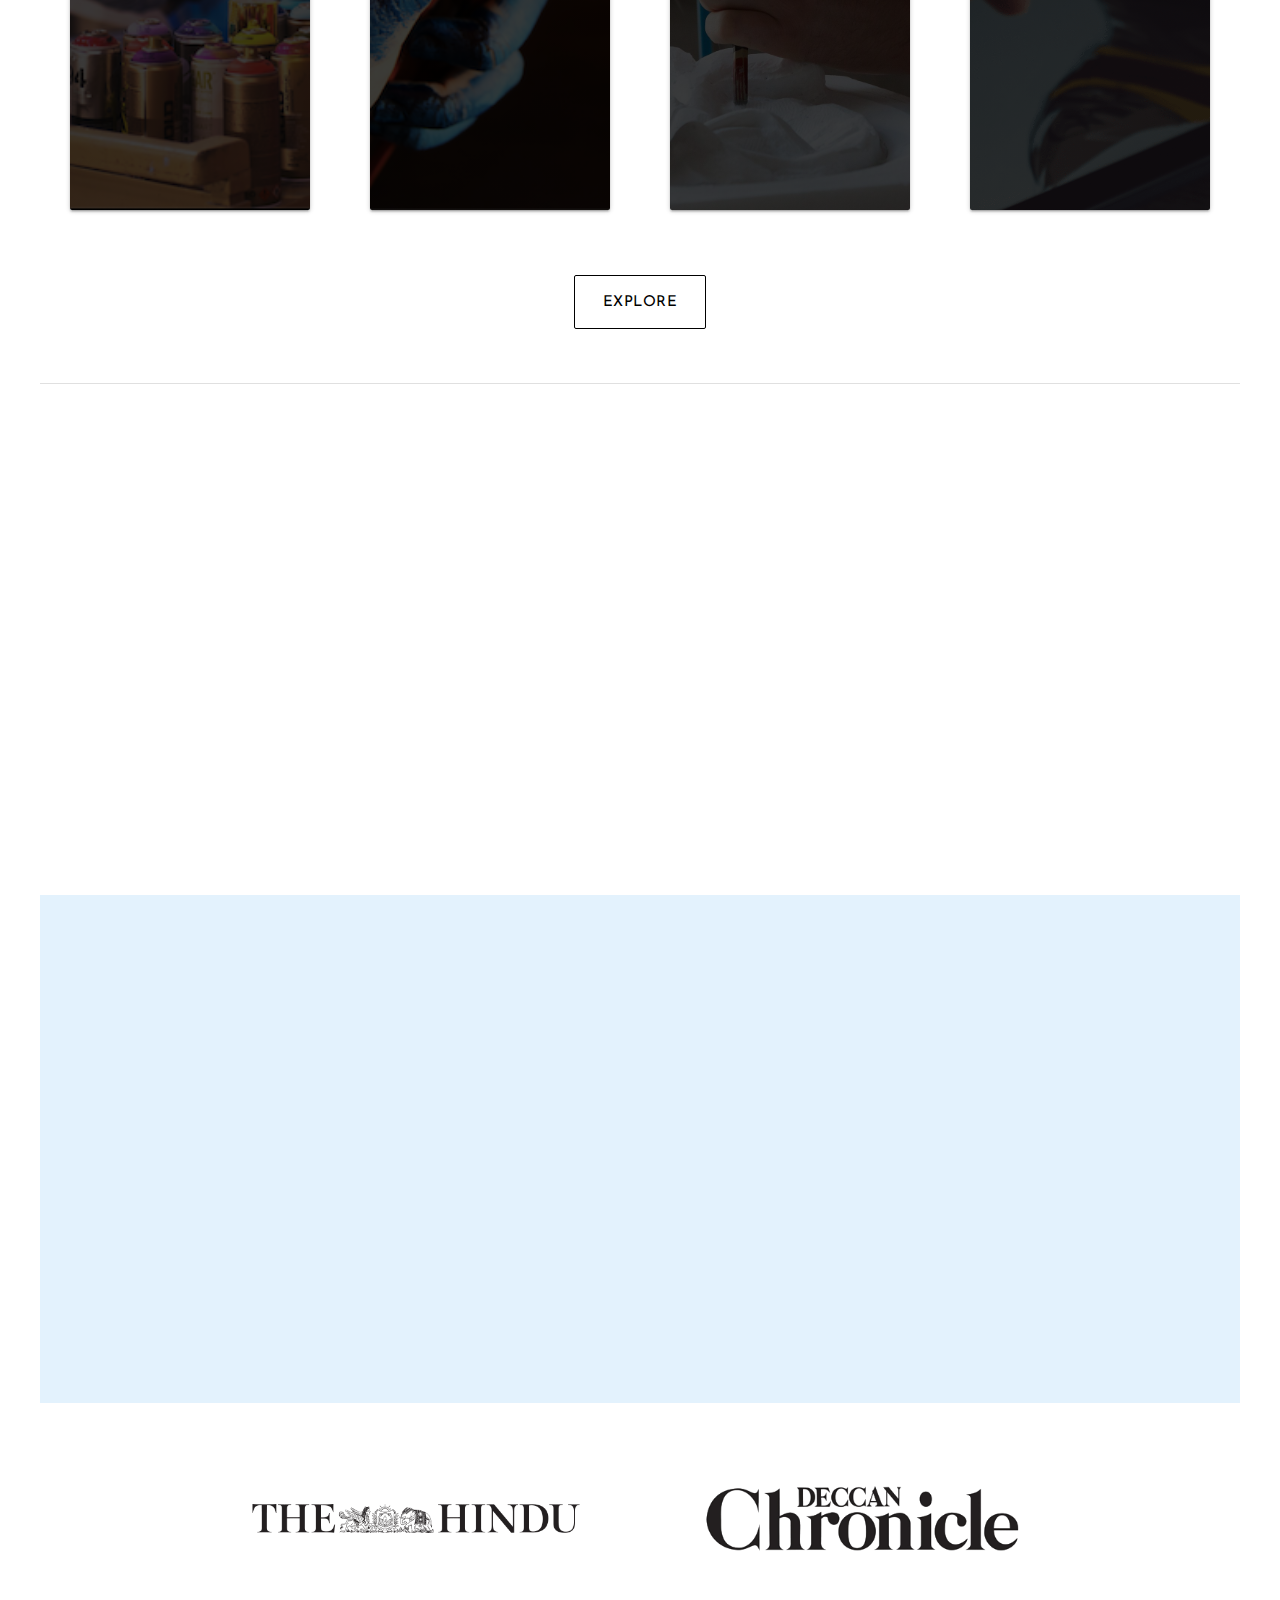
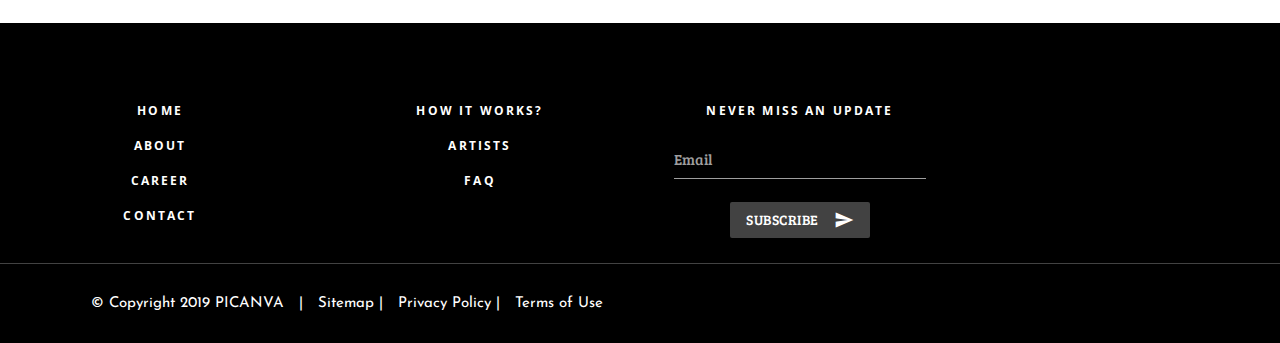
==== commit 73d719a5: "Changes" ====
--- a/index.html
+++ b/index.html
@@ -17,7 +17,7 @@
   <link rel="stylesheet" href="https://use.fontawesome.com/releases/v5.5.0/css/all.css"
     integrity="sha384-B4dIYHKNBt8Bc12p+WXckhzcICo0wtJAoU8YZTY5qE0Id1GSseTk6S+L3BlXeVIU" crossorigin="anonymous" />
   <link
-    href="https://fonts.googleapis.com/css?family=Josefin+Sans|Open+Sans|Bree+Serif|Roboto+Slab|Comfortaa|Abril+Fatface|bree|Lato"
+    href="https://fonts.googleapis.com/css?family=Josefin+Sans|Open+Sans|Bree+Serif|Roboto+Slab|Comfortaa|Abril+Fatface|bree|Lato|Poppins|Merriweather+Sans"
     rel="stylesheet" />
   <link rel="stylesheet" href="css/aos-master/dist/aos.css" />
 </head>
@@ -30,14 +30,14 @@
         <a href="#!" class="brand-logo center jos-sans">P I C A N V A</a>
         <a href="#" data-target="slide-out" class="sidenav-trigger"><i class="material-icons black-text">menu</i></a>
         <ul class="hide-on-med-and-down">
-          <li class="active"><a class="hvr-underline-from-left" href="./index.html">HOME</a></li>
-          <li><a class="hvr-underline-from-left" href="./pages/about.html">ABOUT</a></li>
-          <li><a class="hvr-underline-from-left" href="./pages/artists.html">ARTIST</a></li>
+          <li class="active poppins"><a class="hvr-underline-from-left jos-sans" href="./index.html">HOME</a></li>
+          <li><a class="hvr-underline-from-left jos-sans" href="./pages/about.html">ABOUT</a></li>
+          <li><a class="hvr-underline-from-left jos-sans" href="./pages/how.html">HOW?</a></li>
         </ul>
         <ul class="hide-on-med-and-down right">
-          <li><a class="hvr-underline-from-left" href="./pages/how.html">HOW?</a></li>
-          <li><a class="hvr-underline-from-left" href="./pages/ideas.html">IDEAS</a></li>
-          <li><a class="hvr-underline-from-left" href="#contact">CONTACT</a></li>
+            <li><a class="hvr-underline-from-left jos-sans" href="./pages/artists.html">ARTIST</a></li>
+          <li><a class="hvr-underline-from-left jos-sans" href="./pages/ideas.html">IDEAS</a></li>
+          <li><a class="hvr-underline-from-left jos-sans" href="#contact">CONTACT</a></li>
         </ul>
       </div>
     </nav>
@@ -129,15 +129,15 @@
             </div>
             <div id="slide-two" class="carousel-item amber white-text" href="#two!">
               <h1 class="jos-sans" style="color:#000">/CO WORKING</h1>
-              <h4 class="lato">Don't want your space to be boring? We are here.</h4>
+              <h4 class="lato" style="color:#000">Art and Design which engages your community</h4>
             </div>
             <div id="slide-three" class="carousel-item green white-text" href="#three!">
-              <h1 class="jos-sans" style="color:#000">/HOME INTERIORS</h1>
-              <h4 class="jos-sans">Trying to create beautiful places to live in? Let us help with Art</h4>
+              <h1 class="jos-sans" style="color:#fff">/HOME INTERIORS</h1>
+              <h4 class="lato">Trying to create beautiful places to live in? Let us help with Art</h4>
             </div>
             <div id="slide-four" class="carousel-item blue white-text" href="#four!">
-              <h1 class="jos-sans">/SPACE DESIGN</h1>
-              <h4 class="jos-sans">Tired of finding the right artist? We will help you out!</h4>
+              <h1 class="jos-sans" style="color:#000">/SPACE DESIGN</h1>
+              <h4 class="lato" style="color:#000">Tired of finding the right artist? We got the right people!</h4>
             </div>
           </div>
         </div>
@@ -151,8 +151,8 @@
         <div data-aos="fade-up" class="col s12 m12 l6">
           <h6 class="jos-sans">ABOUT</h6>
           <div class="section"></div>
-          <h5 class="lato">We will help you get in touch with the right<br> artist for your space</h5>
-          <p class="jos-sans mx-auto">We are an artist discovery platform which will help you find the perfect artist
+          <h5 class="merriweather">We will help you get in touch with the right<br> artist for your space</h5>
+          <p class="lato mx-auto">We are an artist discovery platform which will help you find the perfect artist
             for you!
             <br><br>
 
--- a/main.css
+++ b/main.css
@@ -20,6 +20,13 @@
 
 .lato {
   font-family: 'Lato', sans-serif;
+}
+.poppins{
+font-family: 'Poppins', sans-serif;
+}
+
+.merriweather{
+  font-family: 'Merriweather Sans', sans-serif;
 }
 
 .bree {
@@ -229,31 +236,31 @@
 }
 
 #slide-one {
-  background-image: linear-gradient(#1b27afb7, #1b27afb7), url(images/slides/img1.png);
+  background-image: linear-gradient(#ca7e8da2, #ca7e8da6), url(images/slides/img1.png);
   background-size: cover;
   background-position: center center;
 }
 
 #slide-about {
-  background-image: linear-gradient(rgba(255, 192, 203, 0.603), rgba(255, 192, 203, 0.603)), url(images/slides/img1.png);
+  background-image: linear-gradient(#e6b6558f, #e6b6558c), url(images/slides/img1.png);
   background-size: cover;
   background-position: center center;
 }
 
 #slide-two {
-  background-image: linear-gradient(rgba(227, 242, 253, 0.616), rgba(227, 242, 253, 0.596)), url(images/slides/img2.png);
+  background-image: linear-gradient(#9ff2f38a, #9ff2f37c), url(images/slides/img2.png);
   background-size: cover;
   background-position: center center;
 }
 
 #slide-three {
-  background-image: linear-gradient(#1b27afb7, #1b27afb7), url(images/slides/img3.png);
+  background-image: linear-gradient(#d2a3a9, #1b27afb7), url(images/slides/img3.png);
   background-size: cover;
   background-position: center center;
 }
 
 #slide-four {
-  background-image: linear-gradient(#1b27afb7, #1b27afb7), url(images/slides/img4.png);
+  background-image: linear-gradient(#e6b6558f, #e6b6558c), url(images/slides/img4.png);
   background-size: cover;
   background-position: center center;
 }
@@ -383,6 +390,10 @@
   font-family: 'Josefin Sans';
 }
 
+#blog h6 {
+  margin-left: 10px;
+}
+
 .blog-title {
   white-space: nowrap;
   overflow: hidden;
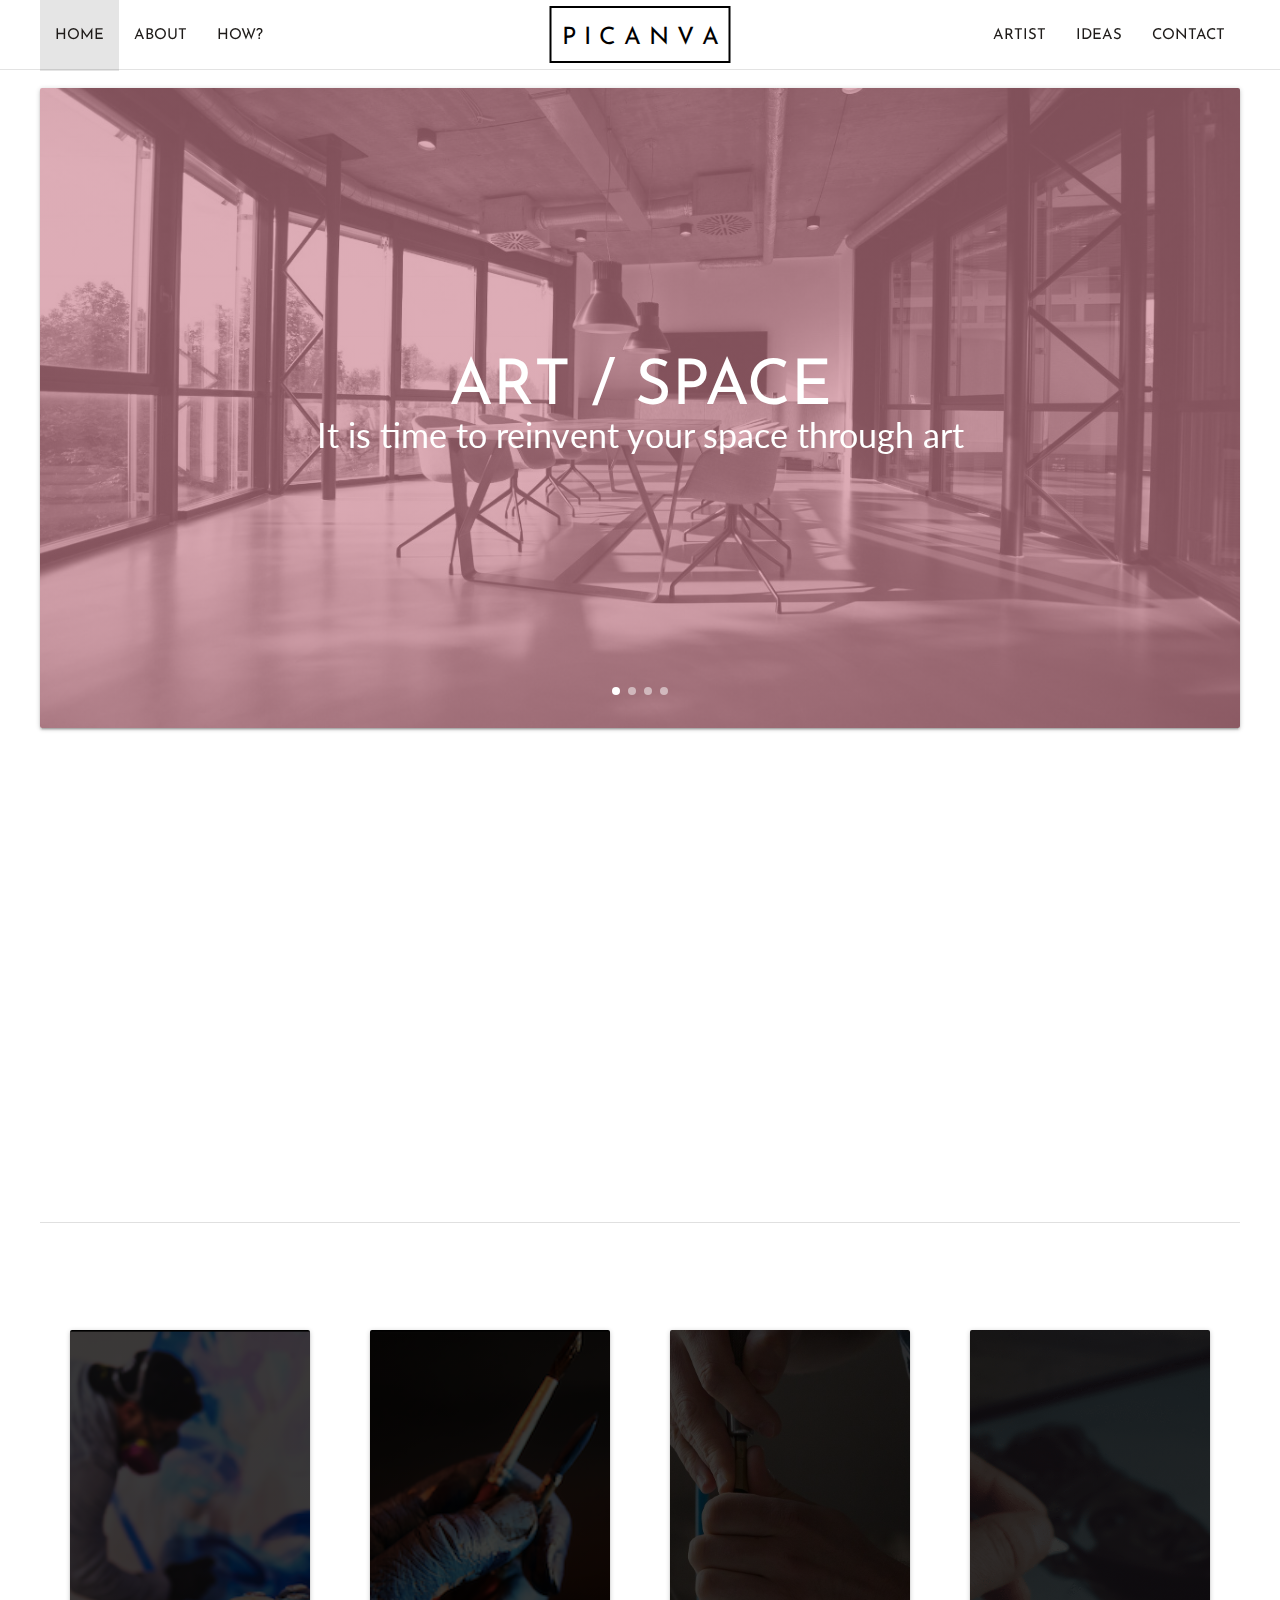
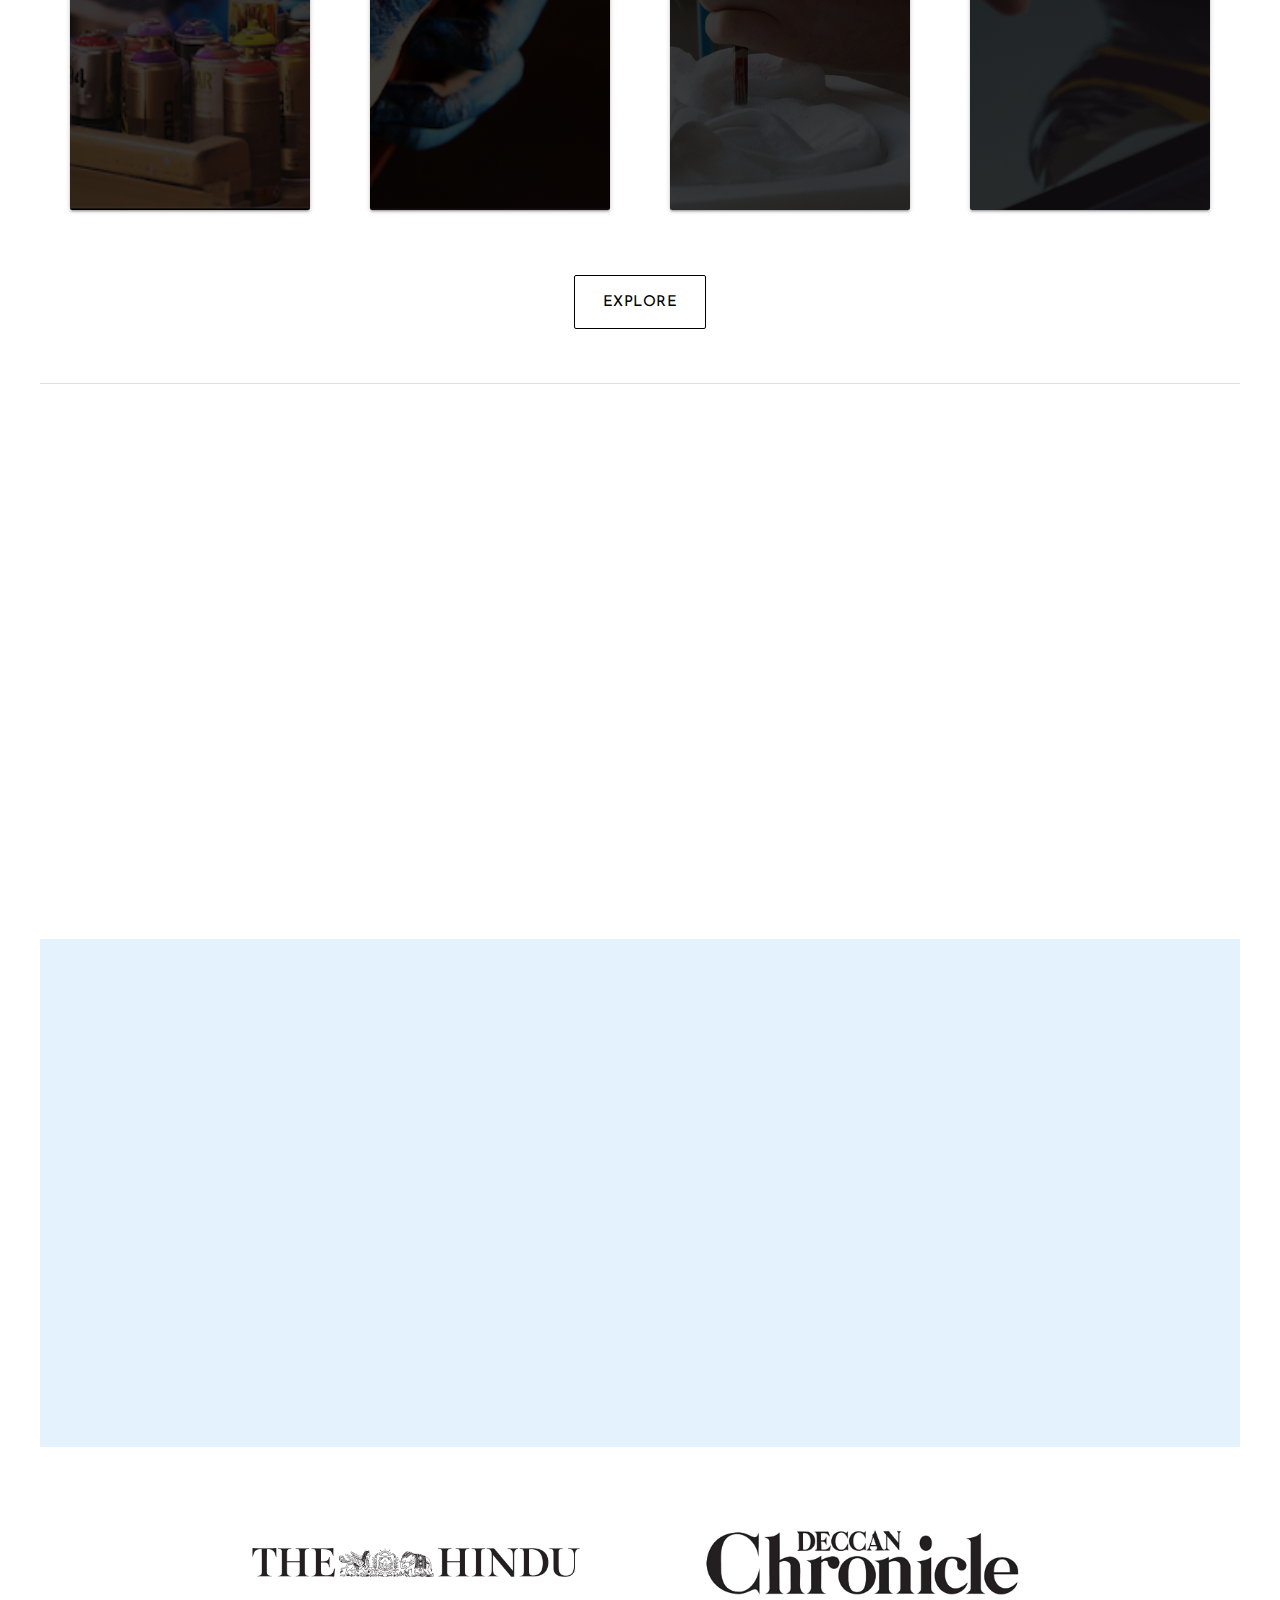
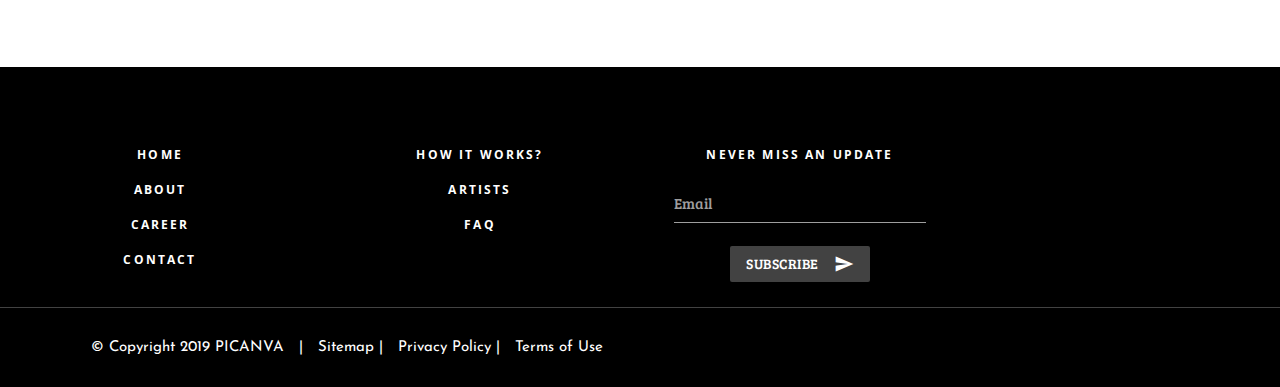
==== commit c1c01d94: "added featured artist section" ====
--- a/index.html
+++ b/index.html
@@ -35,7 +35,7 @@
           <li><a class="hvr-underline-from-left jos-sans" href="./pages/how.html">HOW?</a></li>
         </ul>
         <ul class="hide-on-med-and-down right">
-            <li><a class="hvr-underline-from-left jos-sans" href="./pages/artists.html">ARTIST</a></li>
+          <li><a class="hvr-underline-from-left jos-sans" href="./pages/artists.html">ARTIST</a></li>
           <li><a class="hvr-underline-from-left jos-sans" href="./pages/ideas.html">IDEAS</a></li>
           <li><a class="hvr-underline-from-left jos-sans" href="#contact">CONTACT</a></li>
         </ul>
@@ -245,46 +245,59 @@
       </div>
     </div>
 
-    <!-- Blog section -->
-    <div class="frame-padding" id="blog">
+    <!-- Artist section -->
+    <div class="frame-padding" id="art">
       <div class="section">
         <div class="divider"></div>
       </div>
-      <h6 data-aos="fade-right">Blog</h6>
+      <h6 data-aos="fade-right">Featured Artists</h6>
       <div class="section"></div>
       <div class="row">
         <div data-aos="fade-up" data-aos-easing="linear" class="col s12 m6 l3">
-          <img src="images/features/wallart_1.png">
-          <div id="blog-text">
-            <div class="blog-title">Article title or blog excerpt for blog demo</div>
-            <p class="blog-info"><span class="left">28 Mar, 2019</span> <span class="right"><a href="#">read
-                  more</a></span></p>
+          <img class="z-depth-2" src="images/features/wallart.png">
+          <div id="art-text">
+            <div class="art-title">Artist Name</div>
+            <br>
+            <p class="art-info"><i class="fab fa-instagram"></i> &nbsp;&nbsp;
+              <i class="fab fa-behance"></i>
+              <a href="./pages/artists.html#one" class="btn btn-large z-depth-0 jos-sans right">ENQUIRE</a>
+            </p>
+
           </div>
         </div>
         <div data-aos="fade-up" data-aos-easing="linear" class="col s12 m6 l3">
-          <img src="images/features/illustration.jpeg">
-          <div id="blog-text">
-            <div class="blog-title">Article title or blog excerpt for blog demo</div>
-            <p class="blog-info"><span class="left">28 Mar, 2019</span> <span class="right"><a href="#">read
-                  more</a></span></p>
+          <img src="images/Artists/two/one.jpg">
+          <div id="art-text">
+            <div class="art-title">Artist Name</div>
+            <br>
+            <p class="art-info"><i class="fab fa-instagram"></i> &nbsp;&nbsp;
+              <i class="fab fa-behance"></i>
+              <a href="./pages/artists.html#two" class="btn btn-large z-depth-0 jos-sans right">ENQUIRE</a>
+            </p>
           </div>
         </div>
         <div data-aos="fade-up" data-aos-easing="linear" class="col s12 m6 l3">
-          <img src="images/slides/img3.png">
-          <div id="blog-text">
-            <div class="blog-title">Article title or blog excerpt for blog demo</div>
-            <p class="blog-info"><span class="left">28 Mar, 2019</span> <span class="right"><a href="#">read
-                  more</a></span></p>
+          <img src="images/team/advisor1.jpg">
+          <div id="art-text">
+            <div class="art-title">Artist Name</div>
+            <br>
+            <p class="art-info"><i class="fab fa-instagram"></i> &nbsp;&nbsp;
+              <i class="fab fa-behance"></i>
+              <a href="./pages/artists.html#three" class="btn btn-large z-depth-0 jos-sans right">ENQUIRE</a>
+            </p>
           </div>
         </div>
         <div data-aos="fade-up" data-aos-easing="linear" class="col s12 m6 l3">
-          <img src="images/features/sculpture.jpeg">
-          <div id="blog-text">
-            <div class="blog-title">Article title or blog excerpt for blog demo</div>
-            <p class="blog-info"><span class="left">28 Mar, 2019</span> <span class="right"><a href="#">read
-                  more</a></span></p>
-          </div>
-        </div>
+          <img src="images/team/advisor3.jpg">
+          <div id="art-text">
+            <div class="art-title">Artist Name</div>
+            <br>
+            <p class="art-info"><i class="fab fa-instagram"></i> &nbsp;&nbsp;
+              <i class="fab fa-behance"></i>
+              <a href="./pages/artists.html#four" class="btn btn-large z-depth-0 jos-sans right">ENQUIRE</a></p>
+          </div>
+        </div>
+
 
       </div>
       <div class="section"></div>
--- a/main.css
+++ b/main.css
@@ -21,11 +21,12 @@
 .lato {
   font-family: 'Lato', sans-serif;
 }
-.poppins{
-font-family: 'Poppins', sans-serif;
-}
-
-.merriweather{
+
+.poppins {
+  font-family: 'Poppins', sans-serif;
+}
+
+.merriweather {
   font-family: 'Merriweather Sans', sans-serif;
 }
 
@@ -365,58 +366,78 @@
 }
 
 /* Blog section */
-#blog .divider {
+#art .divider {
   margin: 2% 0;
 }
 
-.blog-info {
-  margin: 0;
-  color: #777;
+.art-info {
+  margin: 0;
+  color: #000;
   width: 100%;
-}
-
-#blog img {
-  height: 14em;
-  width: 19em;
-  padding: 2%;
-}
-
-#blog .col {
+  font-size: 24px;
+}
+
+#art-text .btn,
+#art-text .btn-large {
+  background-color: white;
+  color: #000;
+  width: 80px;
+  height: 30px;
+  border: 1px solid;
+}
+
+#art-text a {
+  font-size: 14px;
+  margin-right: 15px;
+  padding: 0px;
+  line-height: 33px;
+}
+
+#art-text .btn:hover,
+#art-text .btn-large:hover {
+  background-color: #000;
+  color: white;
+  transition: 0.5s;
+}
+
+#art img {
+  width: 16em;
+}
+
+#art .col {
   padding: 0 1.75rem;
 }
 
-#blog-text {
+#art-text {
   margin: 2% 4%;
-  font-family: 'Josefin Sans';
-}
-
-#blog h6 {
+  font-family: 'Bree Serif';
+  line-height: 20px;
+}
+
+#art h6 {
   margin-left: 10px;
 }
 
-.blog-title {
-  white-space: nowrap;
-  overflow: hidden;
-  text-overflow: ellipsis;
-  font-size: 20px;
+.art-title {
+  font-size: 24px;
 }
 
 @media only screen and (max-width: 768px) {
-  #blog {
+  #art {
     text-align: center;
   }
 
-  #blog img {
+  #art img {
     height: auto;
     width: 250px;
     padding: 0;
   }
 
-  #blog .col {
+  #art .col {
     padding: 10px;
   }
 
-  #blog-text {
+  #art-text {
     font-family: 'Josefin Sans';
   }
 
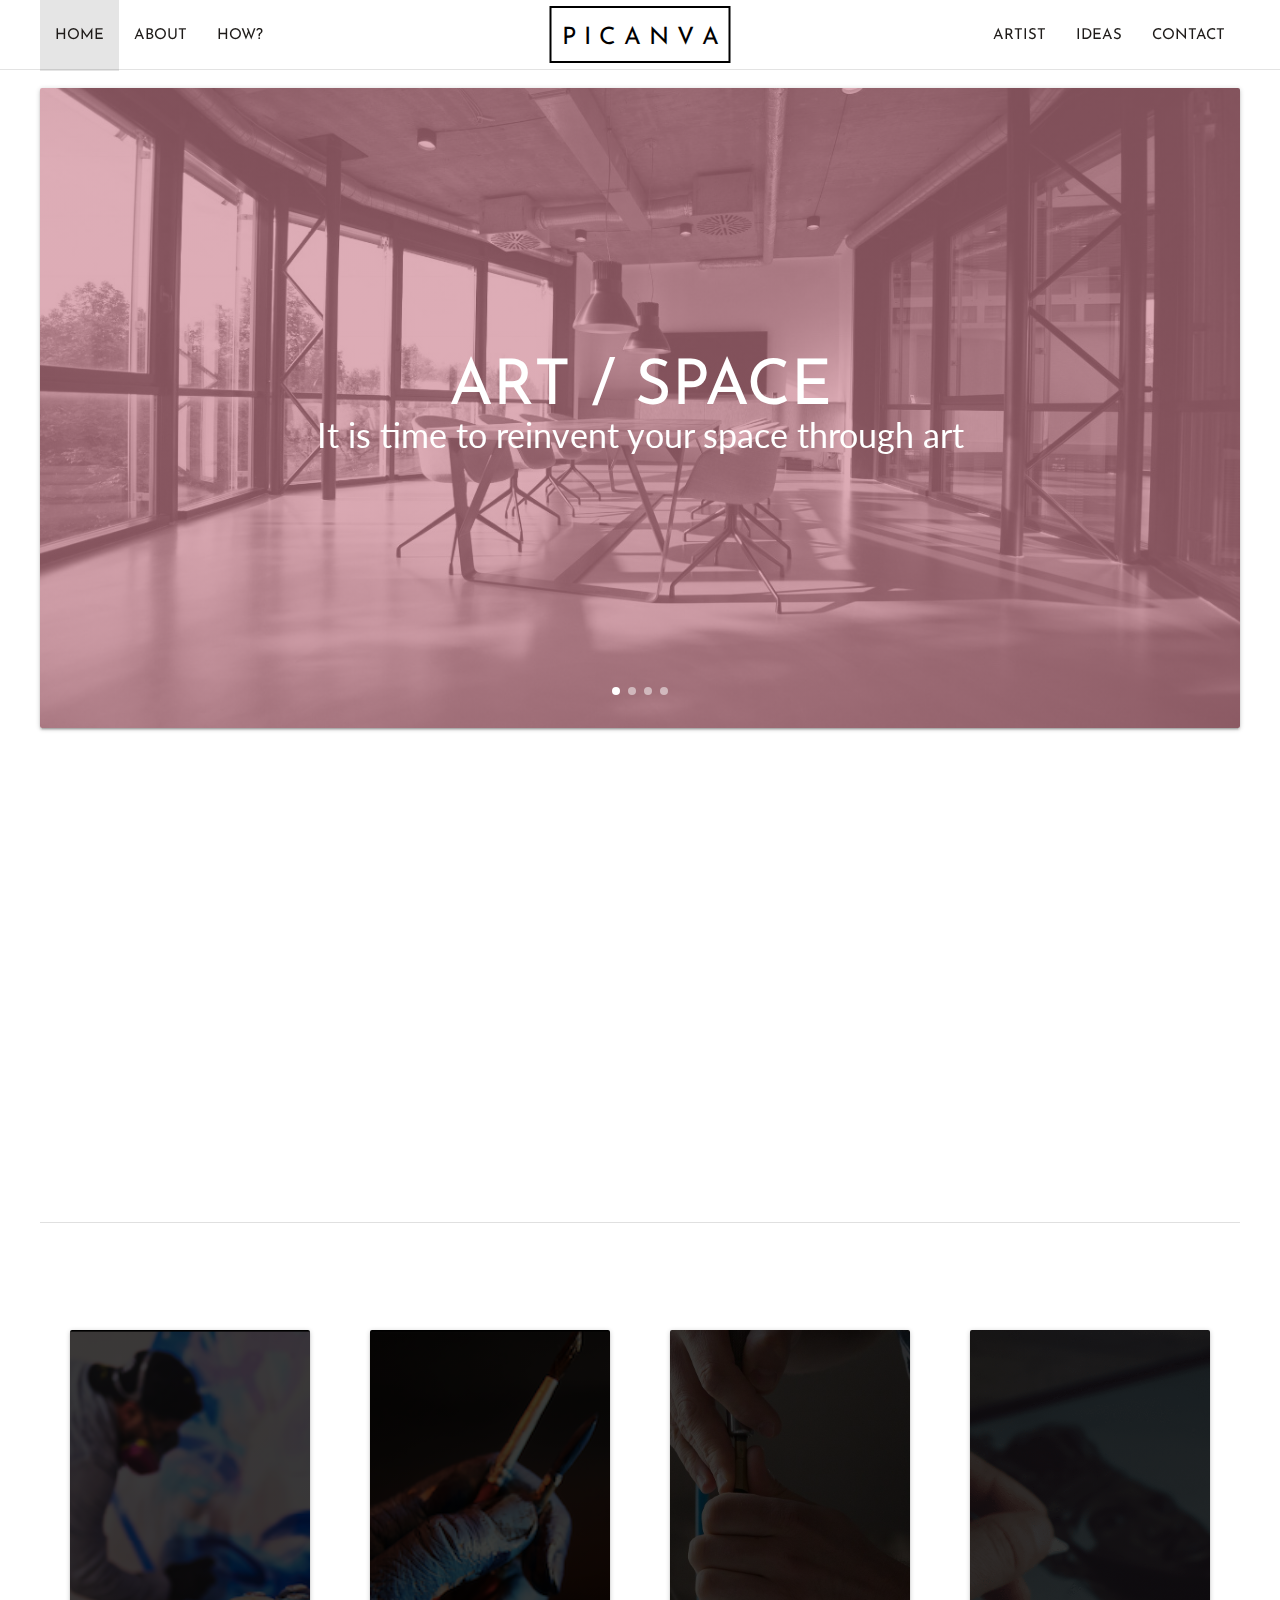
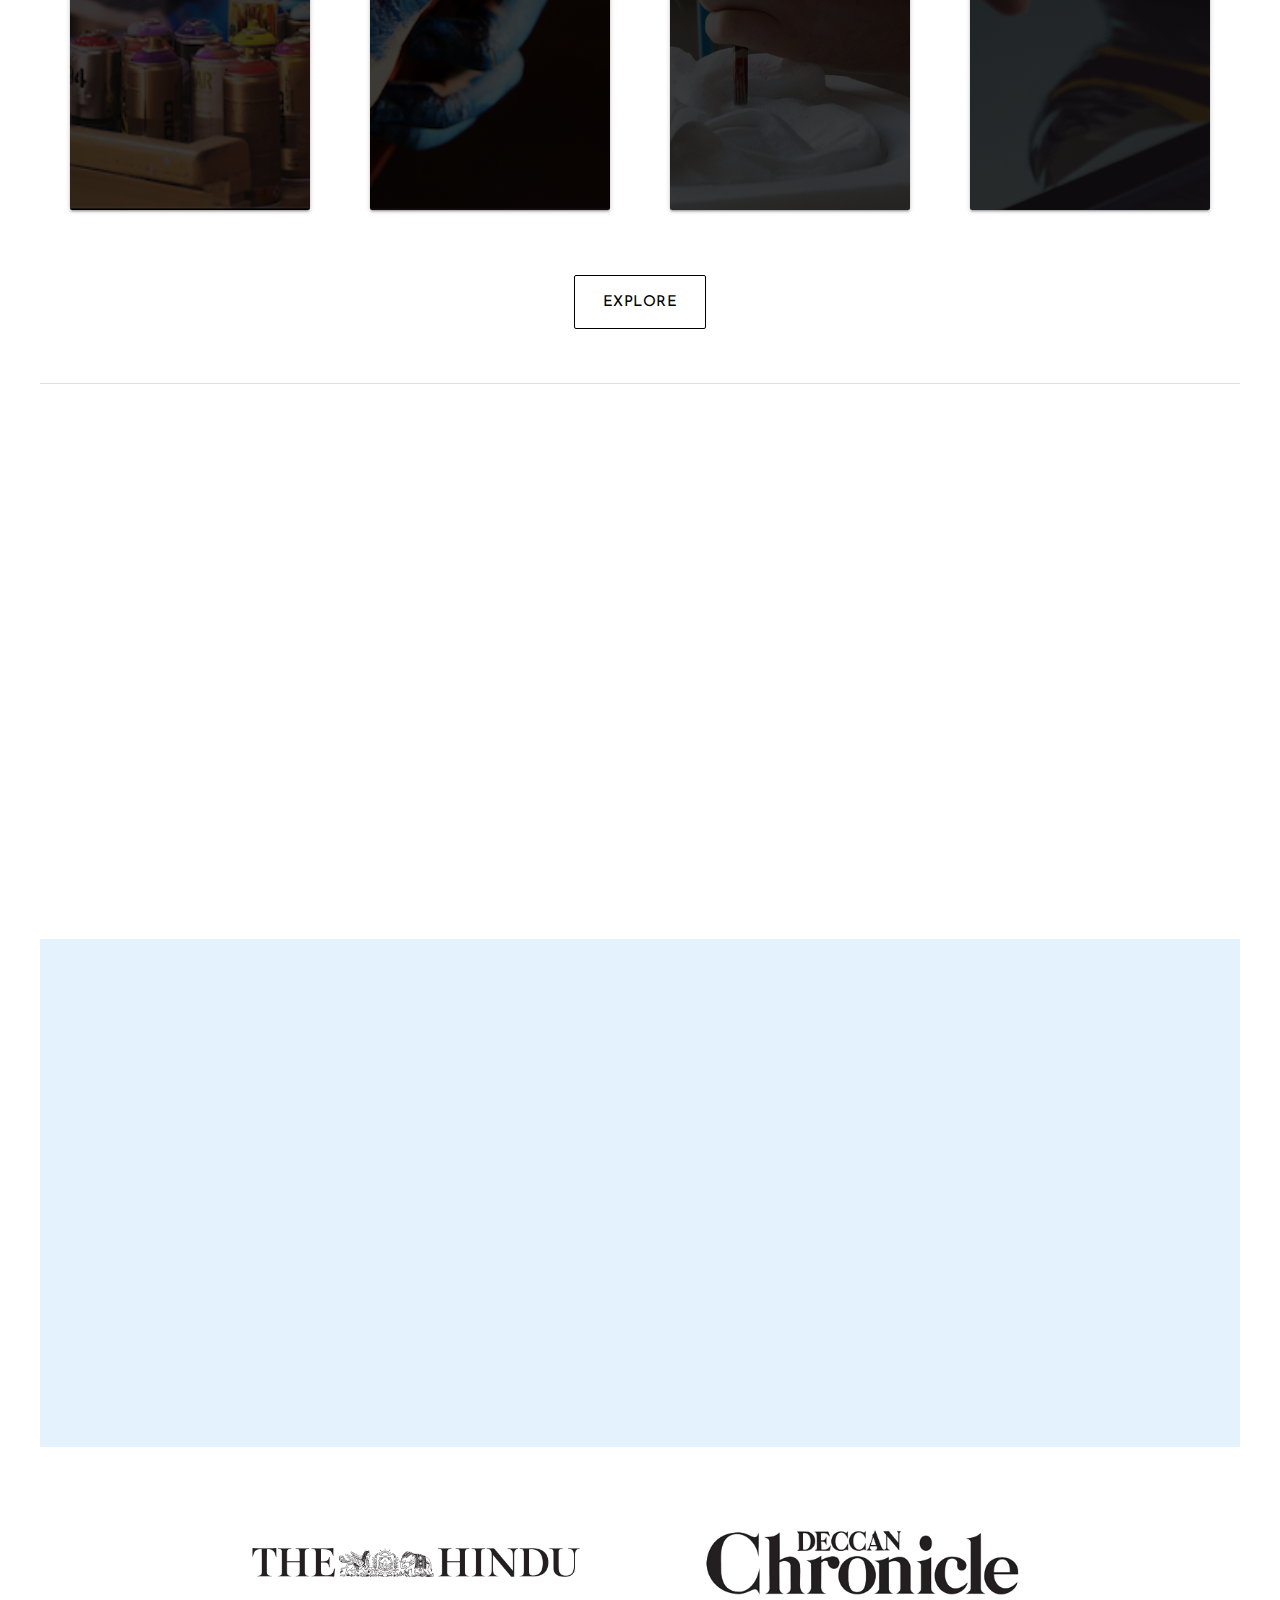
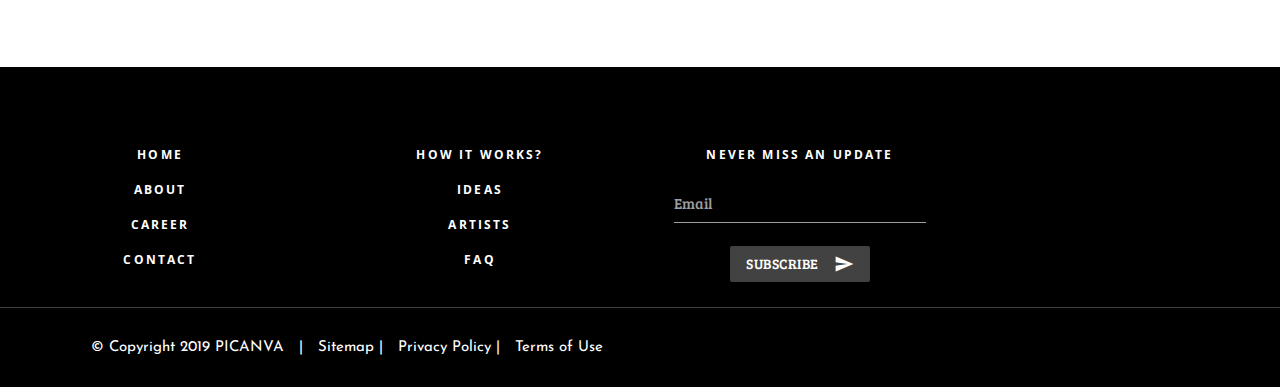
==== commit 191ddf9a: "footer links updates" ====
--- a/index.html
+++ b/index.html
@@ -421,6 +421,9 @@
         <a href="./pages/how.html">
           <h6>How it works?</h6>
         </a>
+        <a href="./pages/ideas.html">
+          <h6>Ideas</h6>
+        </a>
         <a href="./pages/artists.html">
           <h6>Artists</h6>
         </a>
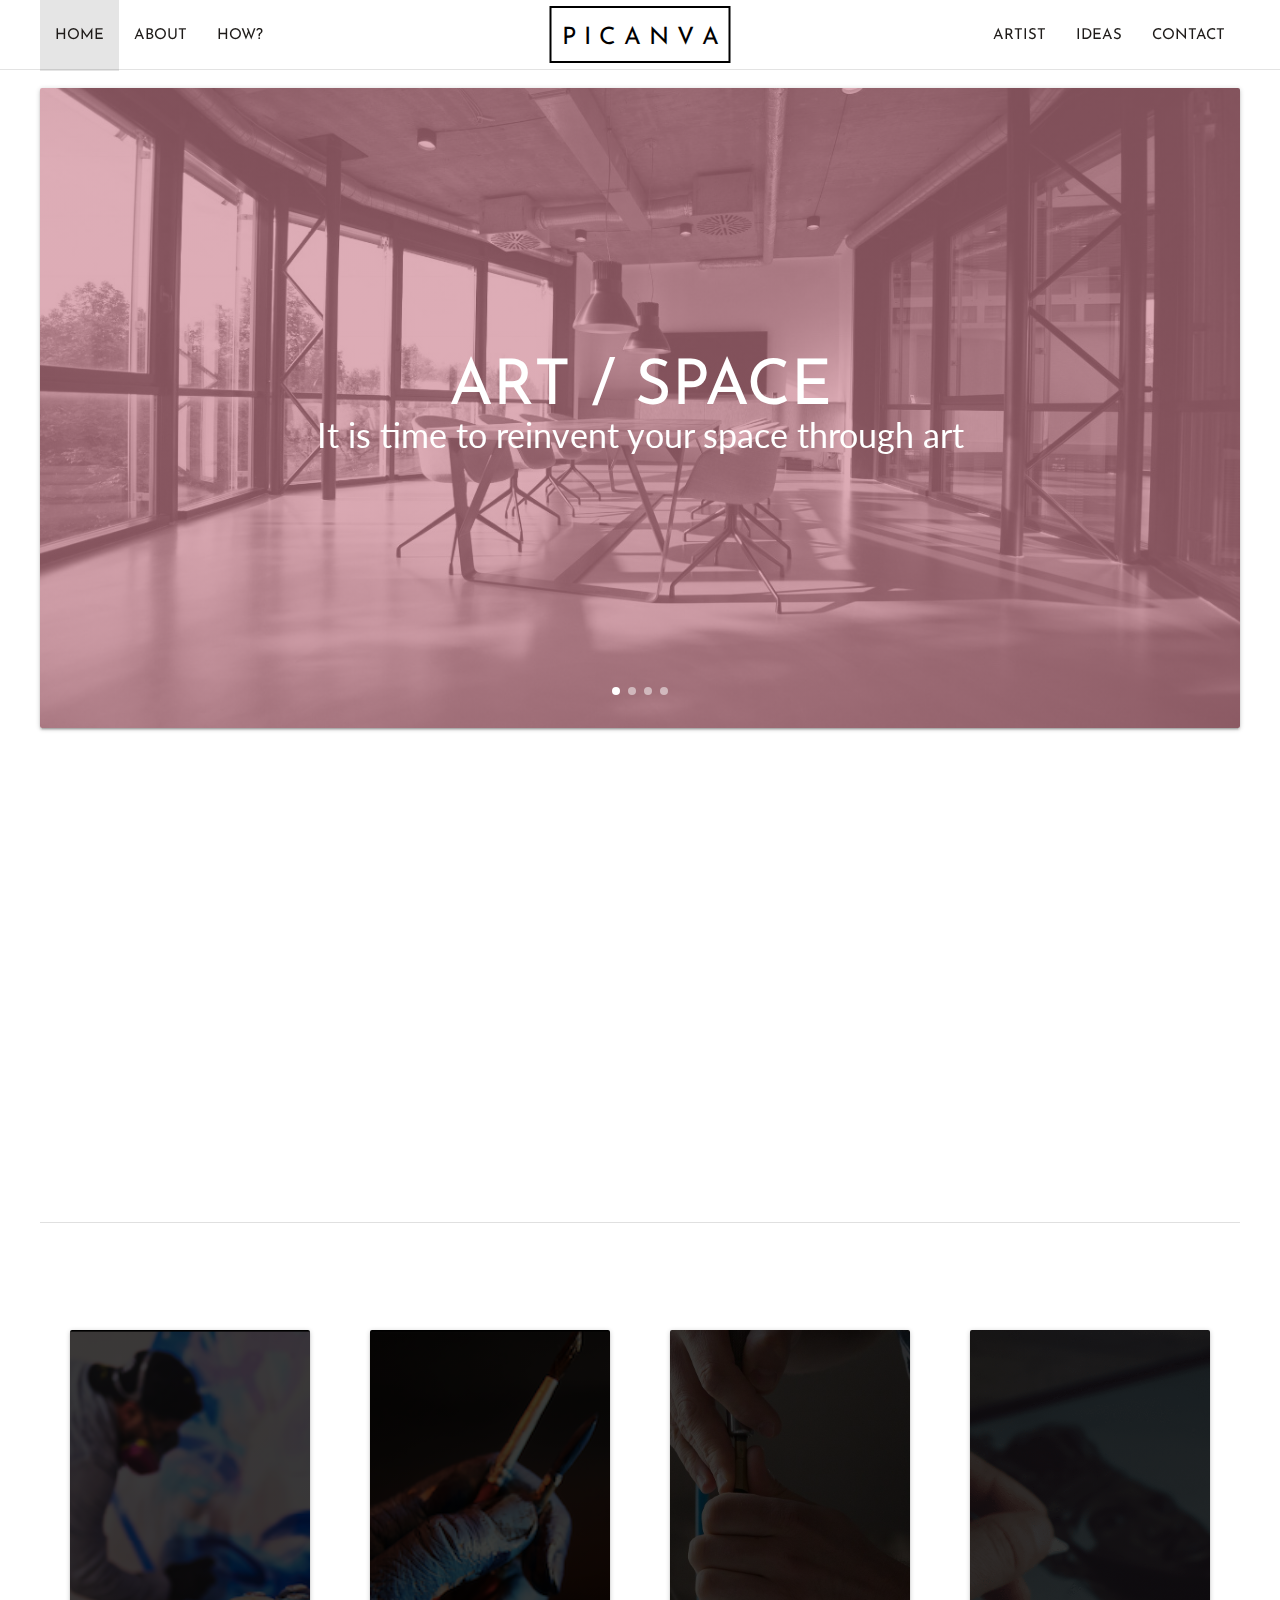
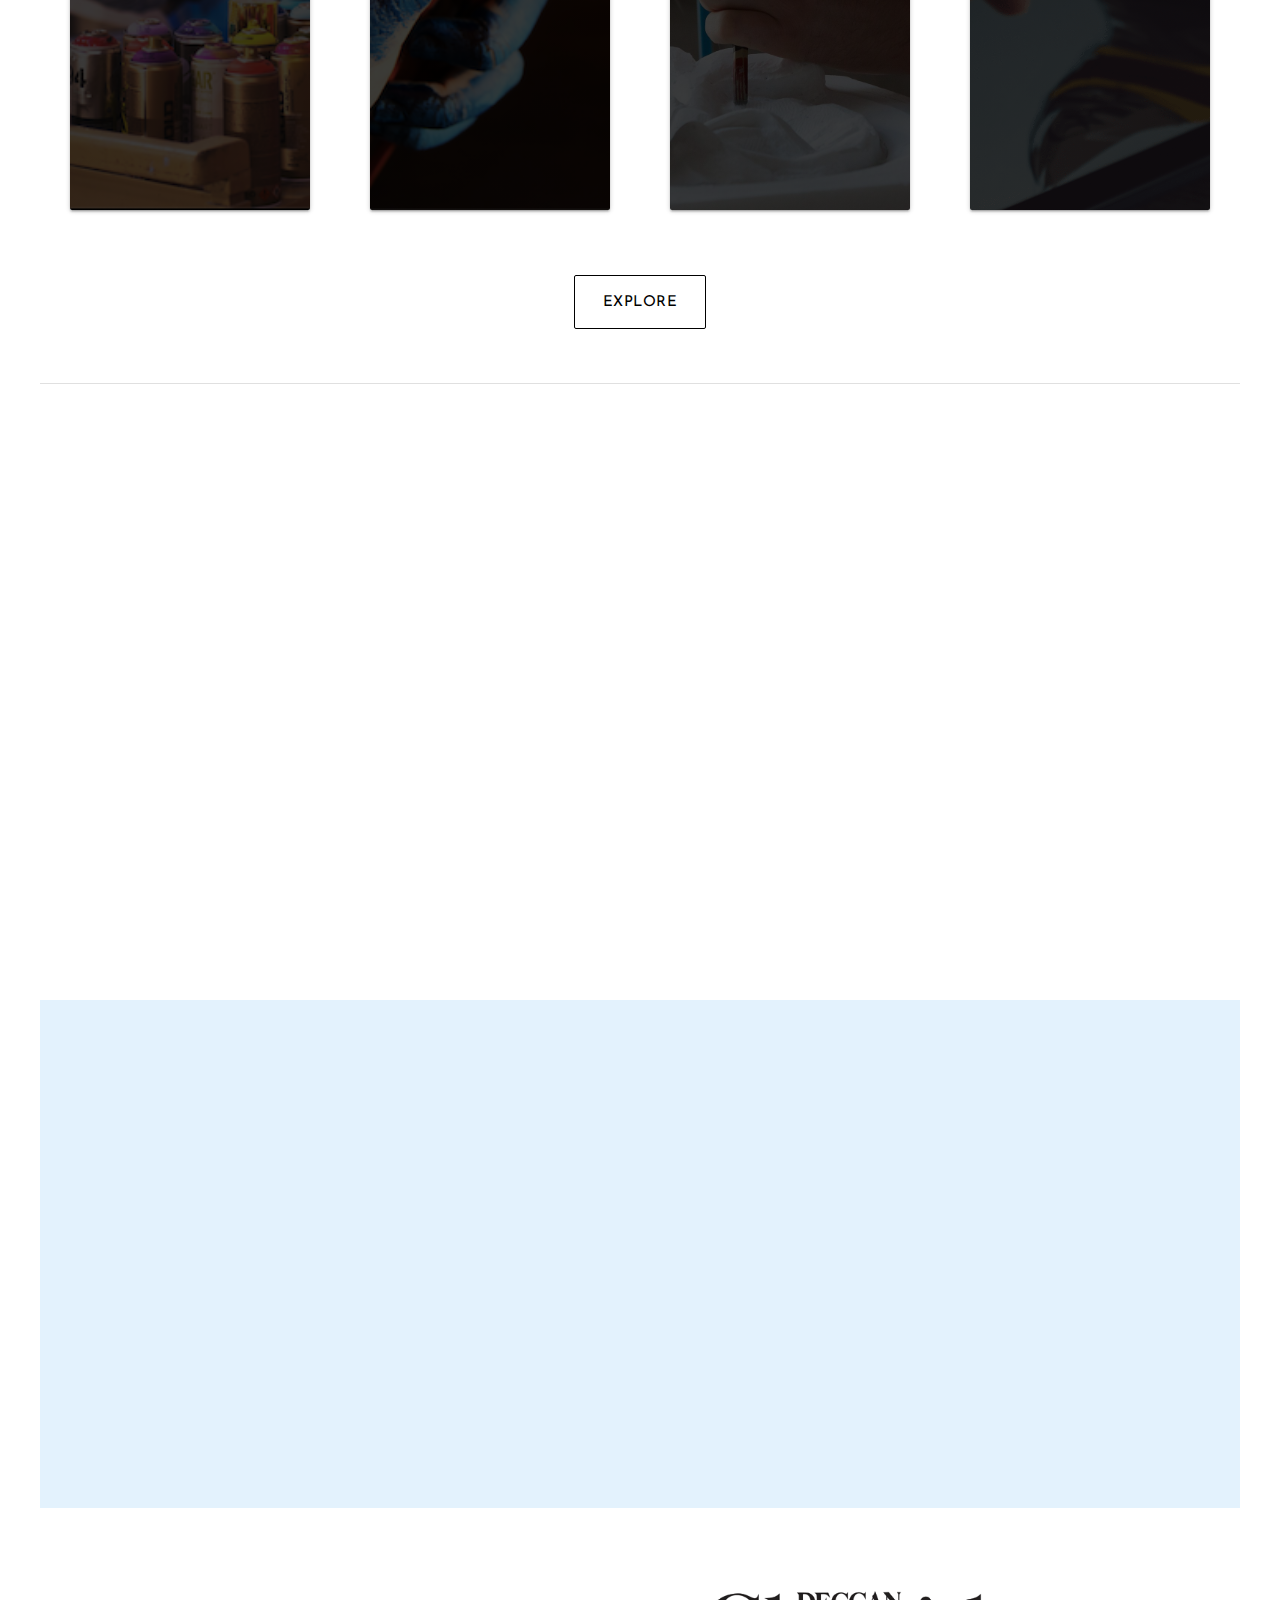
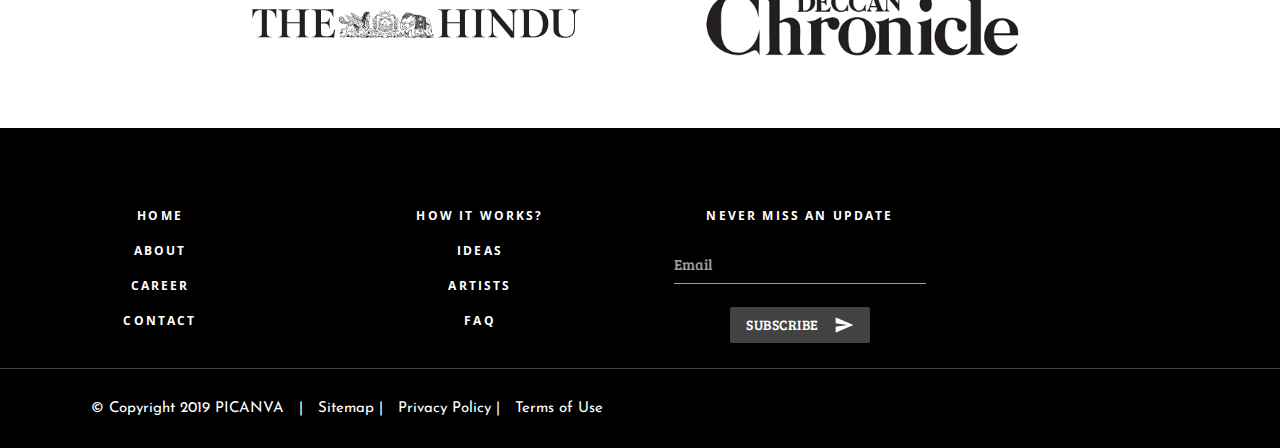
==== commit ff9adecf: "updated index" ====
--- a/index.html
+++ b/index.html
@@ -252,8 +252,8 @@
       </div>
       <h6 data-aos="fade-right">Featured Artists</h6>
       <div class="section"></div>
-      <div class="row">
-        <div data-aos="fade-up" data-aos-easing="linear" class="col s12 m6 l3">
+      <div class="row center">
+        <div data-aos="fade-up" data-aos-easing="linear" class="col s12 m4 l4">
           <img class="z-depth-2" src="images/features/wallart.png">
           <div id="art-text">
             <div class="art-title">Artist Name</div>
@@ -265,8 +265,8 @@
 
           </div>
         </div>
-        <div data-aos="fade-up" data-aos-easing="linear" class="col s12 m6 l3">
-          <img src="images/Artists/two/one.jpg">
+        <div data-aos="fade-up" data-aos-easing="linear" class="col s12 m4 l4">
+          <img class="z-depth-2" src="images/Artists/two/one.jpg">
           <div id="art-text">
             <div class="art-title">Artist Name</div>
             <br>
@@ -276,8 +276,8 @@
             </p>
           </div>
         </div>
-        <div data-aos="fade-up" data-aos-easing="linear" class="col s12 m6 l3">
-          <img src="images/team/advisor1.jpg">
+        <div data-aos="fade-up" data-aos-easing="linear" class="col s12 m4 l4">
+          <img class="z-depth-2" src="images/team/advisor1.jpg">
           <div id="art-text">
             <div class="art-title">Artist Name</div>
             <br>
@@ -285,16 +285,6 @@
               <i class="fab fa-behance"></i>
               <a href="./pages/artists.html#three" class="btn btn-large z-depth-0 jos-sans right">ENQUIRE</a>
             </p>
-          </div>
-        </div>
-        <div data-aos="fade-up" data-aos-easing="linear" class="col s12 m6 l3">
-          <img src="images/team/advisor3.jpg">
-          <div id="art-text">
-            <div class="art-title">Artist Name</div>
-            <br>
-            <p class="art-info"><i class="fab fa-instagram"></i> &nbsp;&nbsp;
-              <i class="fab fa-behance"></i>
-              <a href="./pages/artists.html#four" class="btn btn-large z-depth-0 jos-sans right">ENQUIRE</a></p>
           </div>
         </div>
 
--- a/main.css
+++ b/main.css
@@ -371,7 +371,9 @@
 }
 
 .art-info {
-  margin: 0;
+  margin: 10px;
+  padding: 0 50px;
+  text-align: left;
   color: #000;
   width: 100%;
   font-size: 24px;
@@ -388,7 +390,6 @@
 
 #art-text a {
   font-size: 14px;
-  margin-right: 15px;
   padding: 0px;
   line-height: 33px;
 }
@@ -401,12 +402,12 @@
 }
 
 #art img {
-  width: 16em;
-}
-
-#art .col {
+  width: 19em;
+}
+
+/* #art .col {
   padding: 0 1.75rem;
-}
+} */
 
 #art-text {
   margin: 2% 4%;
@@ -427,9 +428,10 @@
     text-align: center;
   }
 
+
   #art img {
     height: auto;
-    width: 250px;
+    width: 22rem;
     padding: 0;
   }
 
